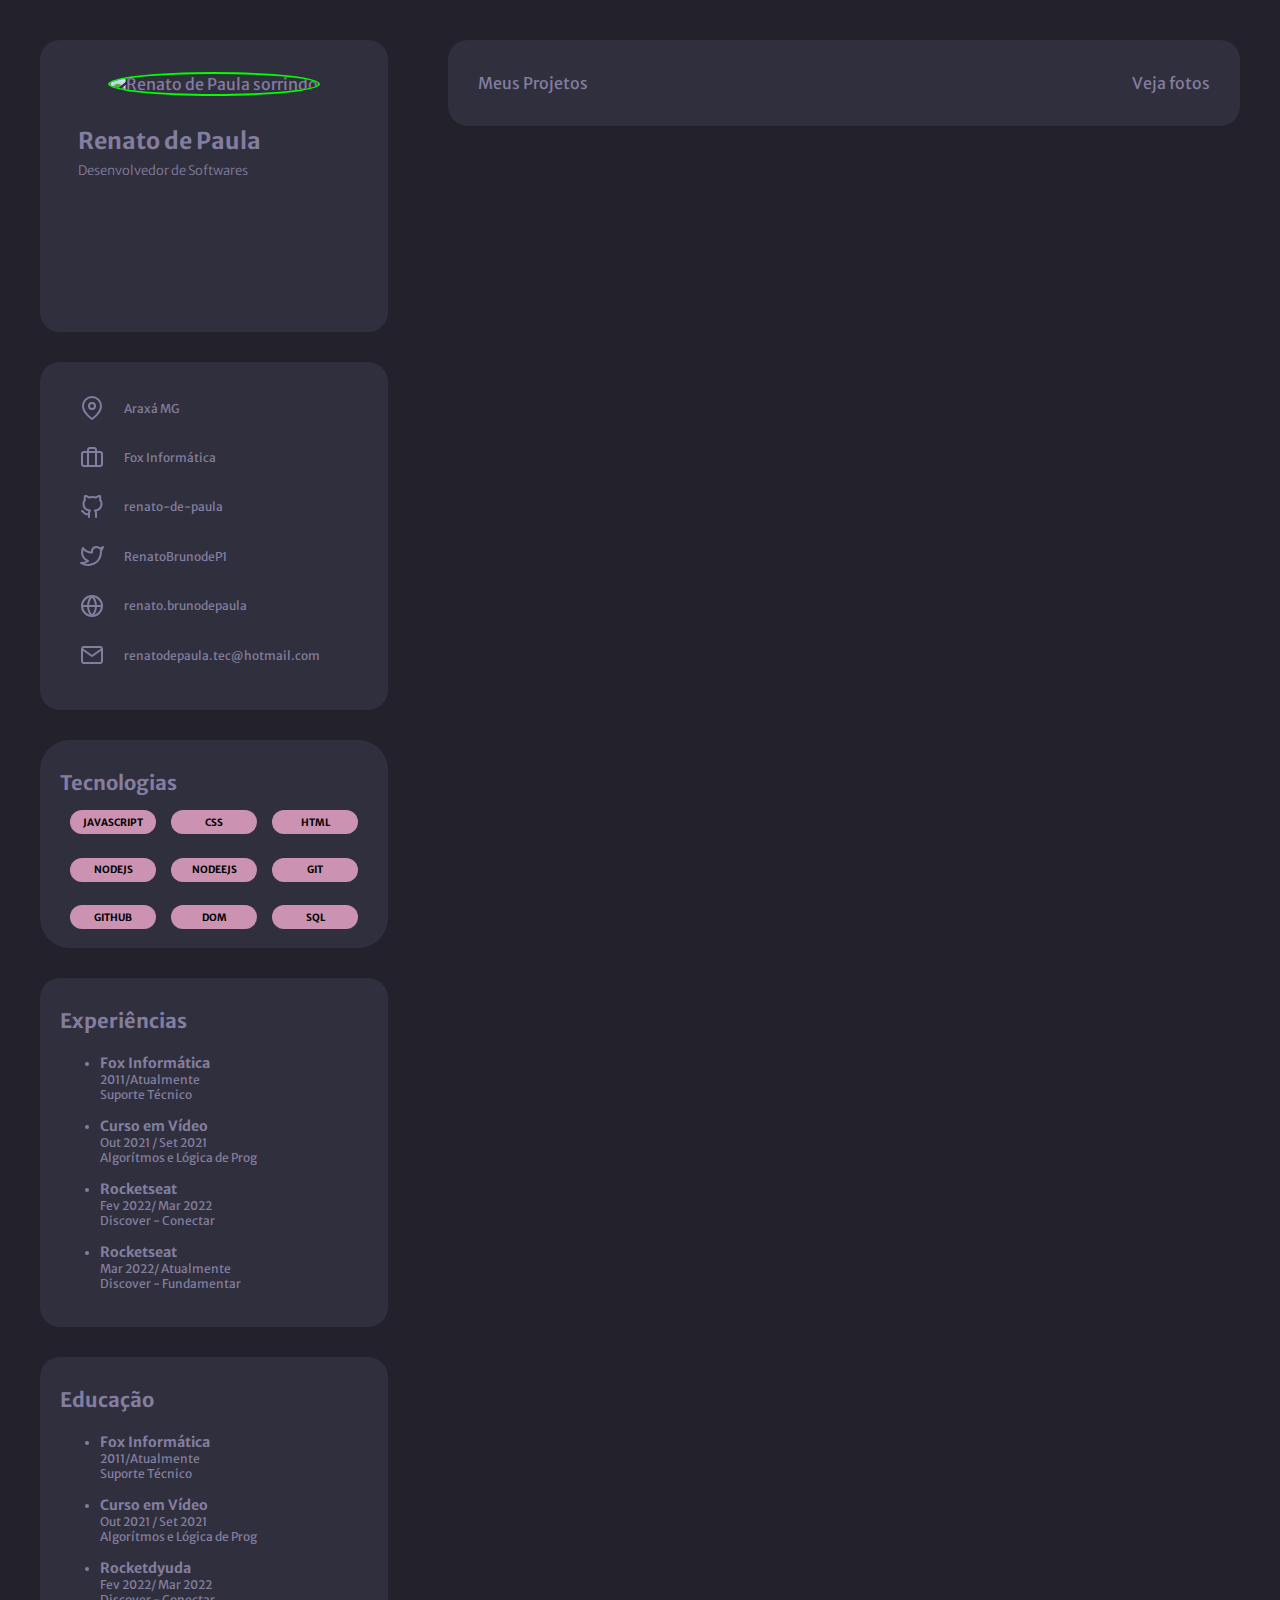
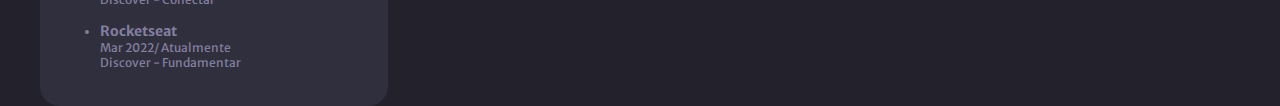
==== index.html @ af56c828 "initial commit" ====
<!DOCTYPE html>
<html lang="pt-br">
<head>
    <meta charset="UTF-8">
      <meta name="viewport" content="width=device-width, initial-scale=1.0">
    <title>Portfolio</title>
    <link rel="stylesheet" href="style.css">
  
    <link href="https://fonts.googleapis.com/css2?family=Merriweather+Sans&display=swap" rel="stylesheet">
    <body> 
     <header>
        <section class="profile">
            <div >      
              <img src="https://avatars.githubusercontent.com/u/103689532?v=4" alt="Renato de Paula sorrindo">
              <h1>Renato de Paula</h1>
              <p>Desenvolvedor de Softwares</p>
            </div>    
        </section>  
        <section class="my-projets">
         <a title="Projetos de Rentao de Paula" target ="_blank" href="./myProjets.html" >
          <p>Meus Projetos</p>
        </a>
          <a href="./images.html">
            <p>Veja fotos</p>
          </a>            
          
        </section>
     </header> 
     
      <nav>
          <section class="social-links">
            <div >          
              <ul>    
                <a title="Araxá MG" target="_blank" href="https://www.google.com/maps/place/Arax%C3%A1,+MG/@-19.6039512,-46.9381066,13z/data=!3m1!4b1!4m5!3m4!1s0x94b03701af9afc33:0xf9d101560efb5abd!8m2!3d-19.5851791!4d-46.9447957">
                  <li>
                      <svg xmlns="http://www.w3.org/2000/svg" width="24" height="24" viewBox="0 0 24 24" fill="none" stroke="currentColor" stroke-width="2" stroke-linecap="round" stroke-linejoin="round" class="feather feather-map-pin"><path d="M21 10c0 7-9 13-9 13s-9-6-9-13a9 9 0 0 1 18 0z"></path><circle cx="12" cy="10" r="3"></circle>
                    </svg>

                    Araxá MG
                  </li>
                </a>       
                  
                <a title="Ir para página Fox Informática e Cartuhos" target="_blank" href="https://www.facebook.com/profile.php?id=100048541223115">
                  <li>
                    <svg xmlns="http://www.w3.org/2000/svg" width="24" height="24" viewBox="0 0 24 24" fill="none" stroke="currentColor" stroke-width="2" stroke-linecap="round" stroke-linejoin="round" class="feather feather-briefcase"><rect x="2" y="7" width="20" height="14" rx="2" ry="2"></rect><path d="M16 21V5a2 2 0 0 0-2-2h-4a2 2 0 0 0-2 2v16"></path></svg>

                    Fox Informática
                  </li>
                </a>

                <a title="Ir para Github de Renato de Paula" target="_blank" href="https://github.com/RenatodeePaula">
                  <li>
                    <svg xmlns="http://www.w3.org/2000/svg" width="24" height="24" viewBox="0 0 24 24" fill="none" stroke="currentColor" stroke-width="2" stroke-linecap="round" stroke-linejoin="round" class="feather feather-github"><path d="M9 19c-5 1.5-5-2.5-7-3m14 6v-3.87a3.37 3.37 0 0 0-.94-2.61c3.14-.35 6.44-1.54 6.44-7A5.44 5.44 0 0 0 20 4.77 5.07 5.07 0 0 0 19.91 1S18.73.65 16 2.48a13.38 13.38 0 0 0-7 0C6.27.65 5.09 1 5.09 1A5.07 5.07 0 0 0 5 4.77a5.44 5.44 0 0 0-1.5 3.78c0 5.42 3.3 6.61 6.44 7A3.37 3.37 0 0 0 9 18.13V22"></path></svg>
      
                      renato-de-paula
                  </li>
                </a>            
                <a title="Ir para Twiter de Renato de Paula" target="_blank" href="https://twitter.com/RenatoBrunodeP1">
                  <li>
                  <svg xmlns="http://www.w3.org/2000/svg" width="24" height="24" viewBox="0 0 24 24" fill="none" stroke="currentColor" stroke-width="2" stroke-linecap="round" stroke-linejoin="round" class="feather feather-twitter"><path d="M23 3a10.9 10.9 0 0 1-3.14 1.53 4.48 4.48 0 0 0-7.86 3v1A10.66 10.66 0 0 1 3 4s-4 9 5 13a11.64 11.64 0 0 1-7 2c9 5 20 0 20-11.5a4.5 4.5 0 0 0-.08-.83A7.72 7.72 0 0 0 23 3z"></path>
                  </svg>

                  RenatoBrunodeP1
                  </li>
                </a>
                
              <a title="Ir para Renato de Paula" target="_blank" href="https://www.facebook.com/renato.brunodepaula/">
                  <li>
                    <svg xmlns="http://www.w3.org/2000/svg" width="24" height="24" viewBox="0 0 24 24" fill="none" stroke="currentColor" stroke-width="2" stroke-linecap="round" stroke-linejoin="round" class="feather feather-globe"><circle cx="12" cy="12" r="10"></circle><line x1="2" y1="12" x2="22" y2="12"></line><path d="M12 2a15.3 15.3 0 0 1 4 10 15.3 15.3 0 0 1-4 10 15.3 15.3 0 0 1-4-10 15.3 15.3 0 0 1 4-10z"></path>
                    </svg>                
                    renato.brunodepaula
                  
                  </li>
              </a>

              <a title="Enviar email para Renato de Paula" target="_blank" href="mailto:renatodepaula.tec@hotmail.com">
                <li>
                  <svg xmlns="http://www.w3.org/2000/svg" width="24" height="24" viewBox="0 0 24 24" fill="none" stroke="currentColor" stroke-width="2" stroke-linecap="round" stroke-linejoin="round" class="feather feather-mail"><path d="M4 4h16c1.1 0 2 .9 2 2v12c0 1.1-.9 2-2 2H4c-1.1 0-2-.9-2-2V6c0-1.1.9-2 2-2z"></path><polyline points="22,6 12,13 2,6"></polyline>
                  </svg>  
                  renatodepaula.tec@hotmail.com
                </li>
              </a>
              </ul> 
            </div>
          </section>
          
          <section class="tecnology">
          
            <div>  
              <h1>Tecnologias</h1>        
              <ul>
                <li>Javascript</li>
                <li>Css</li>
                <li>HTML</li>
                <li>NodeJs</li>
                <li>NodeEjs</li>
                <li>Git</li>
                <li>Github</li>
                <li>Dom</li>
                <li>Sql</li>
              </ul>
            </div>
          </section>
          
          <section class="experiences-education"> 
            <div>
            <h1>Experiências</h1> 
              <ul>

                <li>
                <h3>Fox Informática</h3>  
                  2011/Atualmente 
                  <br>
                  Suporte Técnico
                </li>
                <br>
                <li>
                <h3>Curso em Vídeo</h3>   
                  Out 2021 / Set 2021 <br>
                  Algorítmos e Lógica de Prog
                </li>
                <br>
                <li>
                <h3> Rocketseat</h3>      
                    Fev 2022/ Mar 2022 <br>
                    Discover - Conectar
                </li>
                <br>
                <li>
                <h3>Rocketseat</h3>    
                  Mar 2022/ Atualmente <br>
                  Discover - Fundamentar
                </li>
              
              </ul>
            </div>
          </section>
          
          <section id="educat" class="experiences-education"> 
            <div>
            <h1>Educação</h1> 
              <ul>

                <li>
                <h3>Fox Informática</h3>  
                  2011/Atualmente 
                  <br>
                  Suporte Técnico
                </li>
                <br>
                <li>
                <h3>Curso em Vídeo</h3>   
                  Out 2021 / Set 2021 <br>
                  Algorítmos e Lógica de Prog
                </li>
                <br>
                <li>
                <h3> Rocketdyuda</h3>      
                    Fev 2022/ Mar 2022 <br>
                    Discover - Conectar
                </li>
                <br>
                <li>
                <h3>Rocketseat</h3>    
                  Mar 2022/ Atualmente <br>
                  Discover - Fundamentar
                </li>
              
              </ul>
            </div>
          </section>
      </nav>     
    </body>
    
</html>
---- style.css ----
/* RESET */
* {
    margin:0;
    padding: 0;
    box-sizing: border-box;
    
}
    /* GERAL */
:root {
    --body-bg-color: #22212C;
    --text-color: #837E9F;
    --bg-cards: #302F3D;
    --bg-techs: #CB92B1;
    --border-profile-img:#00FF00;
  }
        
body {   
    background: var(--body-bg-color);
    padding: 40px;
    font-family: 'Merriweather Sans';
    color: var(--text-color);
    
}

body section { 
    background: var(--bg-cards);
   

}
    /* HEADER */
header {
    display: flex;
    justify-content: flex-start;
    gap: 60px;
}

    /* Perfil */
.profile { 
    display: flex;
    flex-direction: column;
    align-items: center;
    
    min-width: 348px;
    height: 292px;     
    border-radius: 20px;       
}

.profile div img {      
    margin: 30px;
    width: auto;
    height: 128px;   
    border: 2px solid var(--border-profile-img);
    border-radius: 50%;
    margin-top: 32px;
    margin-bottom:30px;
    
}

.profile div h1 {   
    width: auto;
    height: 26px;    
    font-weight: 700;
    font-size: 23px;           
}

.profile div p {    
    margin-top:10px;
    width: auto;
    height: 17px;
    left: 150px; 
    
    font-weight: 300;
    font-size: 13px;   
}

    /* Meus projetos */

.my-projets {  
    display: flex; 
    align-items: center;
    justify-content: space-between;
   
    width: 100%;
    height: 86px;   
    border-radius: 20px;
    
}
.my-projets a  {
    text-decoration: none;
    color: var(--text-color);   
    margin-left: 30px;
    margin-right: 30px;
}

    /* LINKS DE REDE SOCIAL */    
.social-links {
     
    width: 348px; 
    height: 348px;     
    border-radius: 20px;
    margin-top: 30px;  

}

.social-links div ul {
    padding: 34px 40px;    
}

.social-links div ul li {
    list-style: none;
    font-weight: 400;
    font-size: 12px;
    margin-bottom: calc((348px - (34px + 34px)) / 11); 
    display: flex;
    align-items: center;
    transition: transform .4s;
  
}
.social-links div ul a li svg {
    margin-right: 20px;
}

.social-links div ul a {
    text-decoration: none;
    color: var(--text-color);
}

.social-links ul a li:hover {
    transform: scale(1.07);
}

    /* TECNOLOGIAS */
.tecnology {    
    width: 348px;
    height: 208px;   
     
    margin-top: 30px;  
    border-radius: 30px;
      
}

.tecnology h1 {    
    font-weight: 700;
    font-size: 20px;
    line-height: 25px;
    width: 121px;
    height: 26px;  
    
    padding-top: 30px;
    padding-left: 20px;
    padding-bottom: 20px;
}

.tecnology div ul {   
    height: 128px;
    width: calc(348px - 60px);
    display: flex;
    flex-wrap: wrap;
    margin-left: 30px;
    margin-top: 20px;
    gap: 15px;
     
}

.tecnology div ul li {    
    display: flex;    
    justify-content: center;
    align-items: center;

    width: 86px;
    height: 24px; 
    
    border-radius: 20px;     

    list-style: none;     
    background: #CB92B1;
    color: #000000;
    font-weight: 700;
    font-size: 10px;
    text-transform: uppercase; 
    
}

    /*   EXPERIENCIAS */
.experiences-education {
    width: 348px;
    height: 349px;
    position: absolute;
    border-radius: 20px; 
    
    margin-top: 30px;
}

.experiences-education h1 {
    position: absolute;
    width: 141px;
    height: 26px;
    top: 30px ;
    left:20px;
    
    font-weight: 700;
    font-size: 20px;
}

.experiences-education div ul{
    position: absolute;
    left: 60px;
    top: 76px;
    font-weight: 300px;
    font-size: 12px;
}

.experiences-education div ul h3{
    font-weight: 400px;
}

#educat {
   margin-top:409px; 
}

footer {
    display: flex;
}
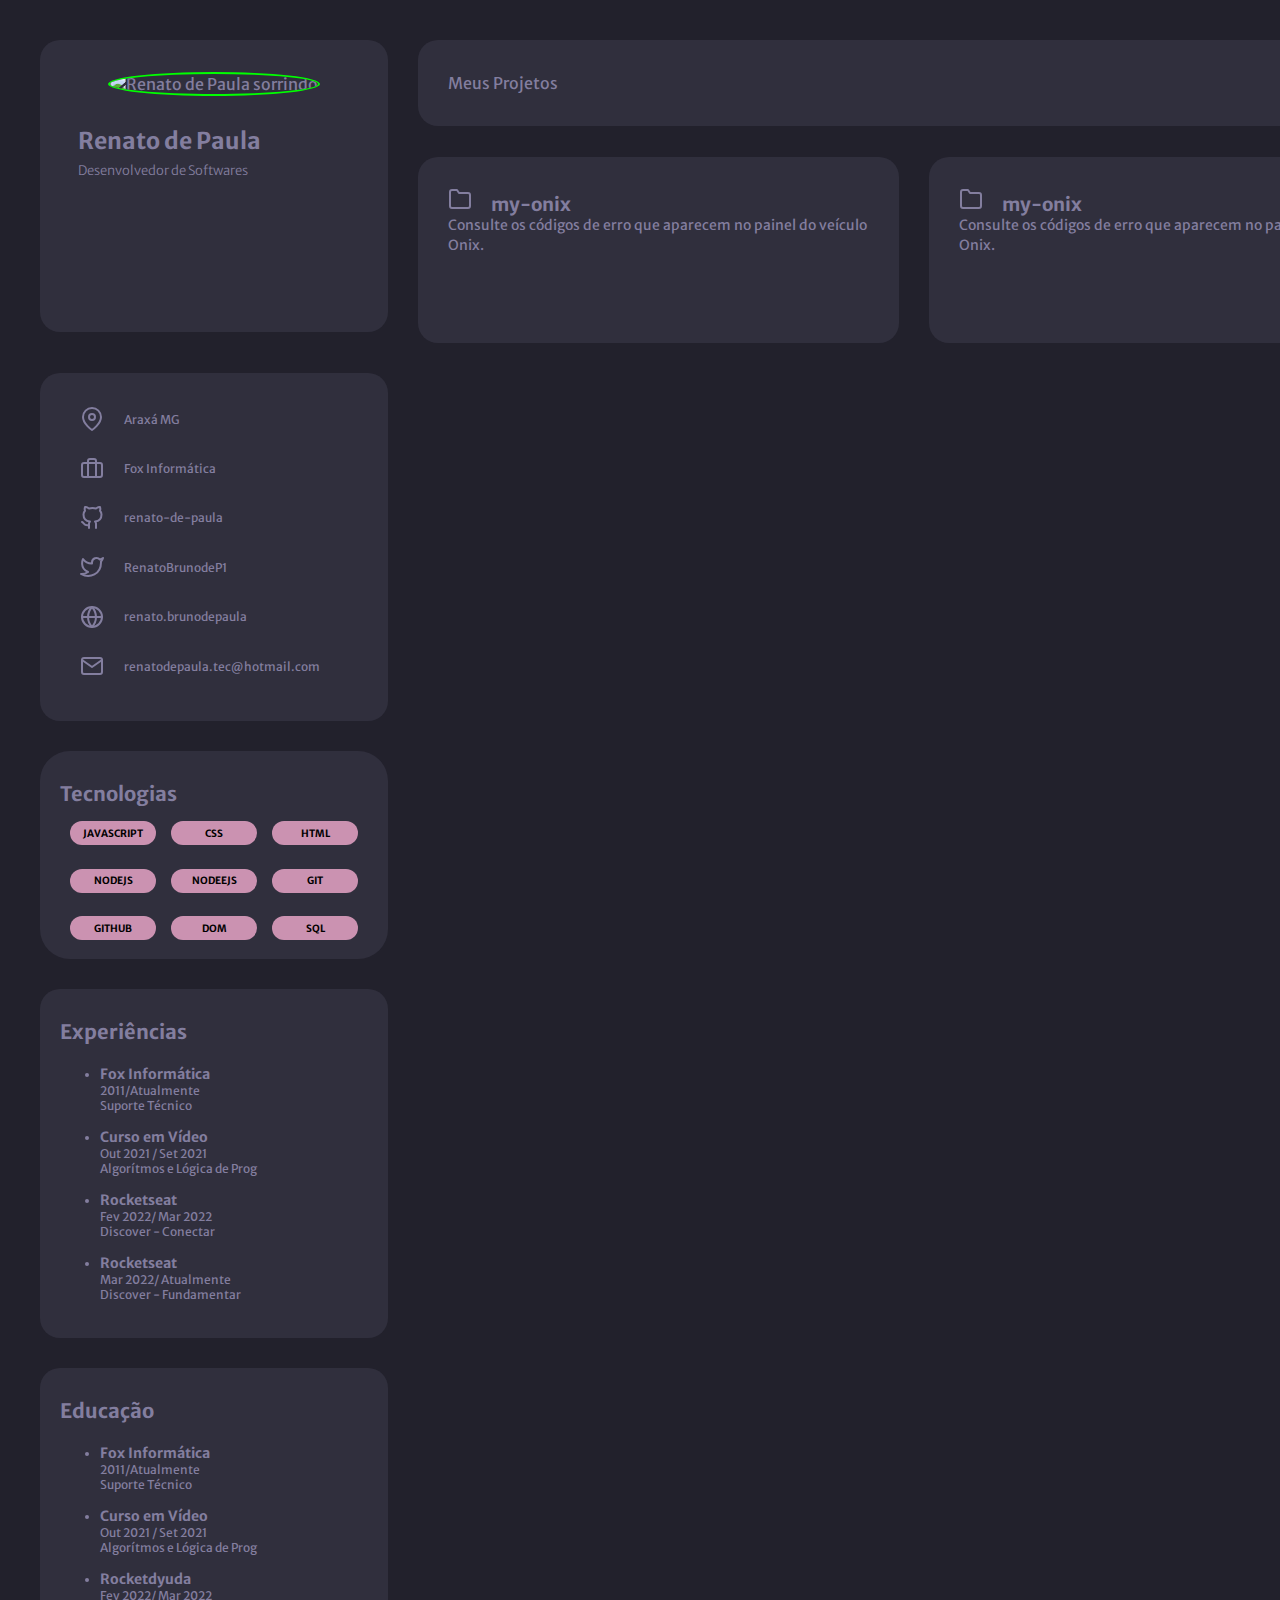
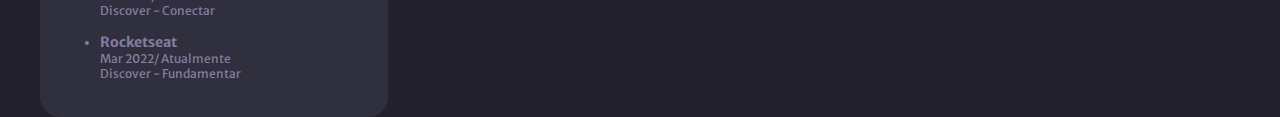
==== commit dd8d9714: "add my-onix" ====
--- a/index.html
+++ b/index.html
@@ -1,12 +1,13 @@
 <!DOCTYPE html>
 <html lang="pt-br">
-<head>
-    <meta charset="UTF-8">
-      <meta name="viewport" content="width=device-width, initial-scale=1.0">
-    <title>Portfolio</title>
-    <link rel="stylesheet" href="style.css">
-  
-    <link href="https://fonts.googleapis.com/css2?family=Merriweather+Sans&display=swap" rel="stylesheet">
+  <head>
+      <meta charset="UTF-8">
+        <meta name="viewport" content="width=device-width, initial-scale=1.0">
+      <title>Portfolio</title>
+      <link rel="stylesheet" href="style.css">
+    
+      <link href="https://fonts.googleapis.com/css2?family=Merriweather+Sans&display=swap" rel="stylesheet">
+  </head>
     <body> 
      <header>
         <section class="profile">
@@ -16,159 +17,181 @@
               <p>Desenvolvedor de Softwares</p>
             </div>    
         </section>  
-        <section class="my-projets">
-         <a title="Projetos de Rentao de Paula" target ="_blank" href="./myProjets.html" >
-          <p>Meus Projetos</p>
-        </a>
-          <a href="./images.html">
-            <p>Veja fotos</p>
-          </a>            
-          
-        </section>
+        
+        <div class="menu-main">
+          <section class="my-projets">
+            <a title="Projetos de Rentao de Paula" target ="_blank" href="./myProjets.html" >
+              <p>Meus Projetos</p>
+            </a>
+
+            <a href="./images.html">
+              <p>Veja fotos</p>
+            </a>                         
+          </section>
+
+          <div class="box-my-onix">
+            <section class="my-onix">           
+              <svg xmlns="http://www.w3.org/2000/svg" width="24" height="24" viewBox="0 0 24 24" fill="none" stroke="currentColor" stroke-width="2" stroke-linecap="round" stroke-linejoin="round" class="feather feather-folder"><path d="M22 19a2 2 0 0 1-2 2H4a2 2 0 0 1-2-2V5a2 2 0 0 1 2-2h5l2 3h9a2 2 0 0 1 2 2z"></path>
+              </svg>
+              <h3>my-onix</h3> 
+              <p>Consulte os códigos de erro que aparecem no painel do veículo Onix.</p>
+
+            </section>
+    
+            <section class="my-onix">           
+              <svg xmlns="http://www.w3.org/2000/svg" width="24" height="24" viewBox="0 0 24 24" fill="none" stroke="currentColor" stroke-width="2" stroke-linecap="round" stroke-linejoin="round" class="feather feather-folder"><path d="M22 19a2 2 0 0 1-2 2H4a2 2 0 0 1-2-2V5a2 2 0 0 1 2-2h5l2 3h9a2 2 0 0 1 2 2z"></path>
+              </svg>
+                <h3>my-onix</h3>
+                <p>
+                  Consulte os códigos de erro que aparecem no painel do veículo Onix.
+                </p>
+            </section>
+          </div>
+        </div>
+
      </header> 
      
       <nav>
-          <section class="social-links">
-            <div >          
-              <ul>    
-                <a title="Araxá MG" target="_blank" href="https://www.google.com/maps/place/Arax%C3%A1,+MG/@-19.6039512,-46.9381066,13z/data=!3m1!4b1!4m5!3m4!1s0x94b03701af9afc33:0xf9d101560efb5abd!8m2!3d-19.5851791!4d-46.9447957">
-                  <li>
-                      <svg xmlns="http://www.w3.org/2000/svg" width="24" height="24" viewBox="0 0 24 24" fill="none" stroke="currentColor" stroke-width="2" stroke-linecap="round" stroke-linejoin="round" class="feather feather-map-pin"><path d="M21 10c0 7-9 13-9 13s-9-6-9-13a9 9 0 0 1 18 0z"></path><circle cx="12" cy="10" r="3"></circle>
-                    </svg>
+        <section class="social-links">
+          <div >          
+            <ul>    
+              <a title="Araxá MG" target="_blank" href="https://www.google.com/maps/place/Arax%C3%A1,+MG/@-19.6039512,-46.9381066,13z/data=!3m1!4b1!4m5!3m4!1s0x94b03701af9afc33:0xf9d101560efb5abd!8m2!3d-19.5851791!4d-46.9447957">
+                <li>
+                    <svg xmlns="http://www.w3.org/2000/svg" width="24" height="24" viewBox="0 0 24 24" fill="none" stroke="currentColor" stroke-width="2" stroke-linecap="round" stroke-linejoin="round" class="feather feather-map-pin"><path d="M21 10c0 7-9 13-9 13s-9-6-9-13a9 9 0 0 1 18 0z"></path><circle cx="12" cy="10" r="3"></circle>
+                  </svg>
+                  Araxá MG
+                </li>
+              </a>           
+                
+              <a title="Ir para página Fox Informática e Cartuhos" target="_blank" href="https://www.facebook.com/profile.php?id=100048541223115">
+                <li>
+                  <svg xmlns="http://www.w3.org/2000/svg" width="24" height="24" viewBox="0 0 24 24" fill="none" stroke="currentColor" stroke-width="2" stroke-linecap="round" stroke-linejoin="round" class="feather feather-briefcase"><rect x="2" y="7" width="20" height="14" rx="2" ry="2"></rect><path d="M16 21V5a2 2 0 0 0-2-2h-4a2 2 0 0 0-2 2v16"></path></svg>
 
-                    Araxá MG
-                  </li>
-                </a>       
-                  
-                <a title="Ir para página Fox Informática e Cartuhos" target="_blank" href="https://www.facebook.com/profile.php?id=100048541223115">
-                  <li>
-                    <svg xmlns="http://www.w3.org/2000/svg" width="24" height="24" viewBox="0 0 24 24" fill="none" stroke="currentColor" stroke-width="2" stroke-linecap="round" stroke-linejoin="round" class="feather feather-briefcase"><rect x="2" y="7" width="20" height="14" rx="2" ry="2"></rect><path d="M16 21V5a2 2 0 0 0-2-2h-4a2 2 0 0 0-2 2v16"></path></svg>
-
-                    Fox Informática
-                  </li>
-                </a>
-
-                <a title="Ir para Github de Renato de Paula" target="_blank" href="https://github.com/RenatodeePaula">
-                  <li>
-                    <svg xmlns="http://www.w3.org/2000/svg" width="24" height="24" viewBox="0 0 24 24" fill="none" stroke="currentColor" stroke-width="2" stroke-linecap="round" stroke-linejoin="round" class="feather feather-github"><path d="M9 19c-5 1.5-5-2.5-7-3m14 6v-3.87a3.37 3.37 0 0 0-.94-2.61c3.14-.35 6.44-1.54 6.44-7A5.44 5.44 0 0 0 20 4.77 5.07 5.07 0 0 0 19.91 1S18.73.65 16 2.48a13.38 13.38 0 0 0-7 0C6.27.65 5.09 1 5.09 1A5.07 5.07 0 0 0 5 4.77a5.44 5.44 0 0 0-1.5 3.78c0 5.42 3.3 6.61 6.44 7A3.37 3.37 0 0 0 9 18.13V22"></path></svg>
-      
-                      renato-de-paula
-                  </li>
-                </a>            
-                <a title="Ir para Twiter de Renato de Paula" target="_blank" href="https://twitter.com/RenatoBrunodeP1">
-                  <li>
-                  <svg xmlns="http://www.w3.org/2000/svg" width="24" height="24" viewBox="0 0 24 24" fill="none" stroke="currentColor" stroke-width="2" stroke-linecap="round" stroke-linejoin="round" class="feather feather-twitter"><path d="M23 3a10.9 10.9 0 0 1-3.14 1.53 4.48 4.48 0 0 0-7.86 3v1A10.66 10.66 0 0 1 3 4s-4 9 5 13a11.64 11.64 0 0 1-7 2c9 5 20 0 20-11.5a4.5 4.5 0 0 0-.08-.83A7.72 7.72 0 0 0 23 3z"></path>
-                  </svg>
-
-                  RenatoBrunodeP1
-                  </li>
-                </a>
-                
-              <a title="Ir para Renato de Paula" target="_blank" href="https://www.facebook.com/renato.brunodepaula/">
-                  <li>
-                    <svg xmlns="http://www.w3.org/2000/svg" width="24" height="24" viewBox="0 0 24 24" fill="none" stroke="currentColor" stroke-width="2" stroke-linecap="round" stroke-linejoin="round" class="feather feather-globe"><circle cx="12" cy="12" r="10"></circle><line x1="2" y1="12" x2="22" y2="12"></line><path d="M12 2a15.3 15.3 0 0 1 4 10 15.3 15.3 0 0 1-4 10 15.3 15.3 0 0 1-4-10 15.3 15.3 0 0 1 4-10z"></path>
-                    </svg>                
-                    renato.brunodepaula
-                  
-                  </li>
+                  Fox Informática
+                </li>
               </a>
 
-              <a title="Enviar email para Renato de Paula" target="_blank" href="mailto:renatodepaula.tec@hotmail.com">
+              <a title="Ir para Github de Renato de Paula" target="_blank" href="https://github.com/RenatodeePaula">
                 <li>
-                  <svg xmlns="http://www.w3.org/2000/svg" width="24" height="24" viewBox="0 0 24 24" fill="none" stroke="currentColor" stroke-width="2" stroke-linecap="round" stroke-linejoin="round" class="feather feather-mail"><path d="M4 4h16c1.1 0 2 .9 2 2v12c0 1.1-.9 2-2 2H4c-1.1 0-2-.9-2-2V6c0-1.1.9-2 2-2z"></path><polyline points="22,6 12,13 2,6"></polyline>
-                  </svg>  
-                  renatodepaula.tec@hotmail.com
+                  <svg xmlns="http://www.w3.org/2000/svg" width="24" height="24" viewBox="0 0 24 24" fill="none" stroke="currentColor" stroke-width="2" stroke-linecap="round" stroke-linejoin="round" class="feather feather-github"><path d="M9 19c-5 1.5-5-2.5-7-3m14 6v-3.87a3.37 3.37 0 0 0-.94-2.61c3.14-.35 6.44-1.54 6.44-7A5.44 5.44 0 0 0 20 4.77 5.07 5.07 0 0 0 19.91 1S18.73.65 16 2.48a13.38 13.38 0 0 0-7 0C6.27.65 5.09 1 5.09 1A5.07 5.07 0 0 0 5 4.77a5.44 5.44 0 0 0-1.5 3.78c0 5.42 3.3 6.61 6.44 7A3.37 3.37 0 0 0 9 18.13V22"></path></svg>
+    
+                    renato-de-paula
+                </li>
+              </a>            
+              <a title="Ir para Twiter de Renato de Paula" target="_blank" href="https://twitter.com/RenatoBrunodeP1">
+                <li>
+                <svg xmlns="http://www.w3.org/2000/svg" width="24" height="24" viewBox="0 0 24 24" fill="none" stroke="currentColor" stroke-width="2" stroke-linecap="round" stroke-linejoin="round" class="feather feather-twitter"><path d="M23 3a10.9 10.9 0 0 1-3.14 1.53 4.48 4.48 0 0 0-7.86 3v1A10.66 10.66 0 0 1 3 4s-4 9 5 13a11.64 11.64 0 0 1-7 2c9 5 20 0 20-11.5a4.5 4.5 0 0 0-.08-.83A7.72 7.72 0 0 0 23 3z"></path>
+                </svg>
+
+                RenatoBrunodeP1
                 </li>
               </a>
-              </ul> 
-            </div>
-          </section>
+              
+            <a title="Ir para Renato de Paula" target="_blank" href="https://www.facebook.com/renato.brunodepaula/">
+                <li>
+                  <svg xmlns="http://www.w3.org/2000/svg" width="24" height="24" viewBox="0 0 24 24" fill="none" stroke="currentColor" stroke-width="2" stroke-linecap="round" stroke-linejoin="round" class="feather feather-globe"><circle cx="12" cy="12" r="10"></circle><line x1="2" y1="12" x2="22" y2="12"></line><path d="M12 2a15.3 15.3 0 0 1 4 10 15.3 15.3 0 0 1-4 10 15.3 15.3 0 0 1-4-10 15.3 15.3 0 0 1 4-10z"></path>
+                  </svg>                
+                  renato.brunodepaula
+                
+                </li>
+            </a>
+
+            <a title="Enviar email para Renato de Paula" target="_blank" href="mailto:renatodepaula.tec@hotmail.com">
+              <li>
+                <svg xmlns="http://www.w3.org/2000/svg" width="24" height="24" viewBox="0 0 24 24" fill="none" stroke="currentColor" stroke-width="2" stroke-linecap="round" stroke-linejoin="round" class="feather feather-mail"><path d="M4 4h16c1.1 0 2 .9 2 2v12c0 1.1-.9 2-2 2H4c-1.1 0-2-.9-2-2V6c0-1.1.9-2 2-2z"></path><polyline points="22,6 12,13 2,6"></polyline>
+                </svg>  
+                renatodepaula.tec@hotmail.com
+              </li>
+            </a>
+            </ul> 
+          </div>
+        </section>
+        
+        <section class="tecnology">
+        
+          <div>  
+            <h1>Tecnologias</h1>        
+            <ul>
+              <li>Javascript</li>
+              <li>Css</li>
+              <li>HTML</li>
+              <li>NodeJs</li>
+              <li>NodeEjs</li>
+              <li>Git</li>
+              <li>Github</li>
+              <li>Dom</li>
+              <li>Sql</li>
+            </ul>
+          </div>
+        </section>
           
-          <section class="tecnology">
+        <section class="experiences-education"> 
+          <div>
+          <h1>Experiências</h1> 
+            <ul>
+
+              <li>
+              <h3>Fox Informática</h3>  
+                2011/Atualmente 
+                <br>
+                Suporte Técnico
+              </li>
+              <br>
+              <li>
+              <h3>Curso em Vídeo</h3>   
+                Out 2021 / Set 2021 <br>
+                Algorítmos e Lógica de Prog
+              </li>
+              <br>
+              <li>
+              <h3> Rocketseat</h3>      
+                  Fev 2022/ Mar 2022 <br>
+                  Discover - Conectar
+              </li>
+              <br>
+              <li>
+              <h3>Rocketseat</h3>    
+                Mar 2022/ Atualmente <br>
+                Discover - Fundamentar
+              </li>
+            
+            </ul>
+          </div>
+        </section>
           
-            <div>  
-              <h1>Tecnologias</h1>        
-              <ul>
-                <li>Javascript</li>
-                <li>Css</li>
-                <li>HTML</li>
-                <li>NodeJs</li>
-                <li>NodeEjs</li>
-                <li>Git</li>
-                <li>Github</li>
-                <li>Dom</li>
-                <li>Sql</li>
-              </ul>
-            </div>
-          </section>
-          
-          <section class="experiences-education"> 
-            <div>
-            <h1>Experiências</h1> 
-              <ul>
+        <section id="educat" class="experiences-education"> 
+          <div>
+          <h1>Educação</h1> 
+            <ul>
 
-                <li>
-                <h3>Fox Informática</h3>  
-                  2011/Atualmente 
-                  <br>
-                  Suporte Técnico
-                </li>
+              <li>
+              <h3>Fox Informática</h3>  
+                2011/Atualmente 
                 <br>
-                <li>
-                <h3>Curso em Vídeo</h3>   
-                  Out 2021 / Set 2021 <br>
-                  Algorítmos e Lógica de Prog
-                </li>
-                <br>
-                <li>
-                <h3> Rocketseat</h3>      
-                    Fev 2022/ Mar 2022 <br>
-                    Discover - Conectar
-                </li>
-                <br>
-                <li>
-                <h3>Rocketseat</h3>    
-                  Mar 2022/ Atualmente <br>
-                  Discover - Fundamentar
-                </li>
-              
-              </ul>
-            </div>
-          </section>
-          
-          <section id="educat" class="experiences-education"> 
-            <div>
-            <h1>Educação</h1> 
-              <ul>
-
-                <li>
-                <h3>Fox Informática</h3>  
-                  2011/Atualmente 
-                  <br>
-                  Suporte Técnico
-                </li>
-                <br>
-                <li>
-                <h3>Curso em Vídeo</h3>   
-                  Out 2021 / Set 2021 <br>
-                  Algorítmos e Lógica de Prog
-                </li>
-                <br>
-                <li>
-                <h3> Rocketdyuda</h3>      
-                    Fev 2022/ Mar 2022 <br>
-                    Discover - Conectar
-                </li>
-                <br>
-                <li>
-                <h3>Rocketseat</h3>    
-                  Mar 2022/ Atualmente <br>
-                  Discover - Fundamentar
-                </li>
-              
-              </ul>
-            </div>
-          </section>
+                Suporte Técnico
+              </li>
+              <br>
+              <li>
+              <h3>Curso em Vídeo</h3>   
+                Out 2021 / Set 2021 <br>
+                Algorítmos e Lógica de Prog
+              </li>
+              <br>
+              <li>
+              <h3> Rocketdyuda</h3>      
+                  Fev 2022/ Mar 2022 <br>
+                  Discover - Conectar
+              </li>
+              <br>
+              <li>
+              <h3>Rocketseat</h3>    
+                Mar 2022/ Atualmente <br>
+                Discover - Fundamentar
+              </li>
+            
+            </ul>
+          </div>
+        </section>
       </nav>     
     </body>
     
--- a/style.css
+++ b/style.css
@@ -14,7 +14,7 @@
     --border-profile-img:#00FF00;
   }
         
-body {   
+body  {   
     background: var(--body-bg-color);
     padding: 40px;
     font-family: 'Merriweather Sans';
@@ -22,17 +22,20 @@
     
 }
 
+body * {}
 body section { 
     background: var(--bg-cards);
    
 
 }
-    /* HEADER */
+    /* ========HEADER=========== */
 header {
     display: flex;
-    justify-content: flex-start;
-    gap: 60px;
-}
+    gap: 30px;
+    
+   
+}
+
 
     /* Perfil */
 .profile { 
@@ -42,7 +45,8 @@
     
     min-width: 348px;
     height: 292px;     
-    border-radius: 20px;       
+    border-radius: 20px;    
+     
 }
 
 .profile div img {      
@@ -72,9 +76,48 @@
     font-weight: 300;
     font-size: 13px;   
 }
-
-    /* Meus projetos */
-
+    /*--------MENU-MAIN---------- */
+            /* Meus projetos */
+
+.menu-main {
+  
+    width: 100%;
+     
+}
+
+.box-my-onix {
+   
+    gap: 30px;
+    display: flex;
+    
+}
+.my-onix {
+    display: block;
+    width: 100%;
+    height: 186px;
+    margin-top: 31px;
+    border-radius: 20px;
+    padding: 1.87rem;
+
+    font-weight: 700;
+    font-size: 16px;
+    line-height: 20px
+
+}
+
+
+.my-onix h3 {
+    display: inline;
+    margin-left: 1rem;
+}
+
+.my-onix p {       
+        width: 421px;
+        
+        font-weight: 400;
+        font-size: 14px;
+        line-height: 20px;
+}
 .my-projets {  
     display: flex; 
     align-items: center;
@@ -82,9 +125,10 @@
    
     width: 100%;
     height: 86px;   
-    border-radius: 20px;
-    
-}
+    border-radius: 20px;       
+    
+}
+
 .my-projets a  {
     text-decoration: none;
     color: var(--text-color);   
@@ -153,7 +197,7 @@
 
 .tecnology div ul {   
     height: 128px;
-    width: calc(348px - 60px);
+    
     display: flex;
     flex-wrap: wrap;
     margin-left: 30px;
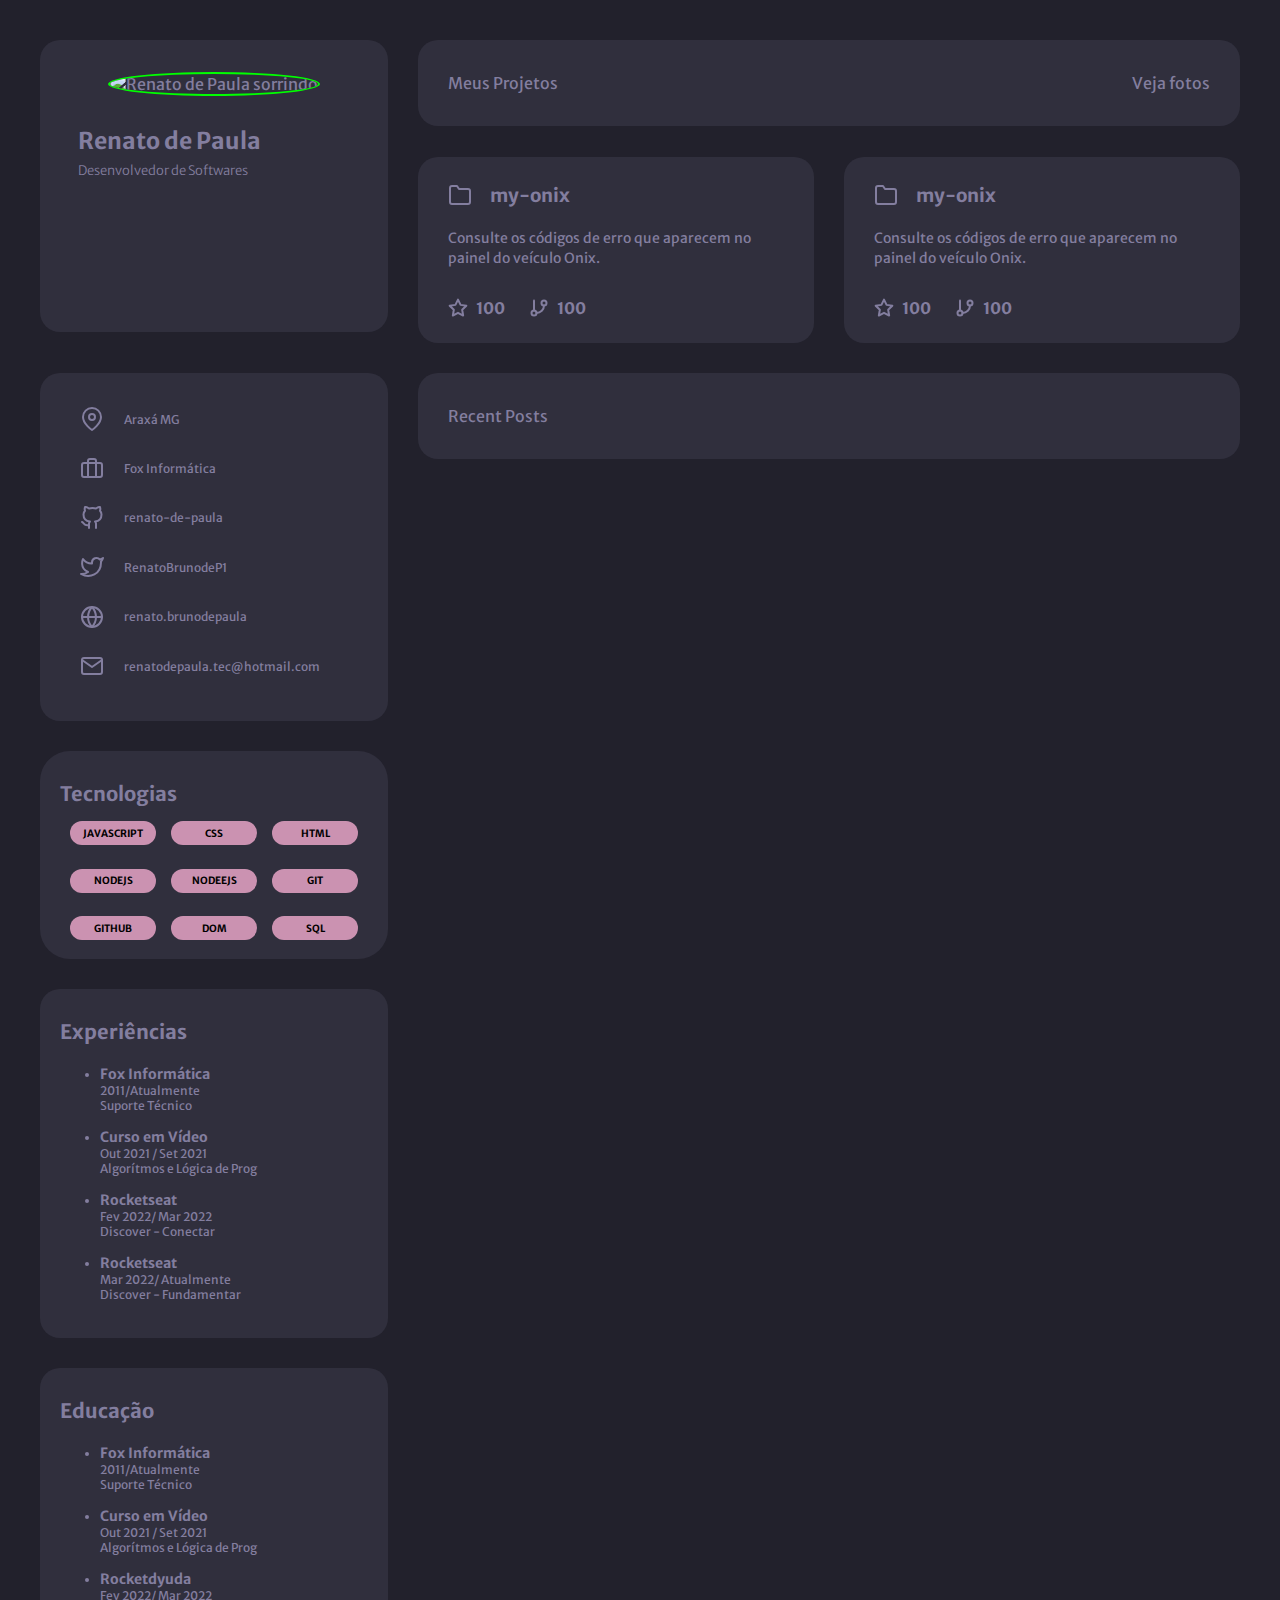
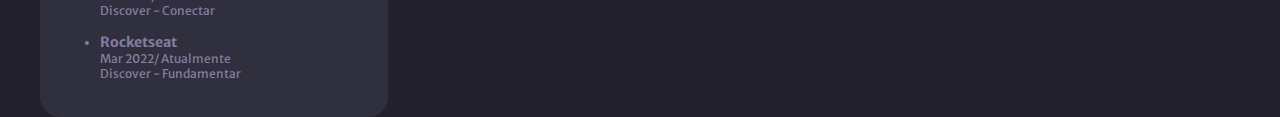
==== commit 2b1652fc: "modifications style" ====
--- a/index.html
+++ b/index.html
@@ -29,30 +29,70 @@
             </a>                         
           </section>
 
-          <div class="box-my-onix">
-            <section class="my-onix">           
+          <div class="box-my-onix">            
+            <section class="my-onix">
+              <div class="folder">
               <svg xmlns="http://www.w3.org/2000/svg" width="24" height="24" viewBox="0 0 24 24" fill="none" stroke="currentColor" stroke-width="2" stroke-linecap="round" stroke-linejoin="round" class="feather feather-folder"><path d="M22 19a2 2 0 0 1-2 2H4a2 2 0 0 1-2-2V5a2 2 0 0 1 2-2h5l2 3h9a2 2 0 0 1 2 2z"></path>
               </svg>
-              <h3>my-onix</h3> 
-              <p>Consulte os códigos de erro que aparecem no painel do veículo Onix.</p>
-
-            </section>
-    
-            <section class="my-onix">           
-              <svg xmlns="http://www.w3.org/2000/svg" width="24" height="24" viewBox="0 0 24 24" fill="none" stroke="currentColor" stroke-width="2" stroke-linecap="round" stroke-linejoin="round" class="feather feather-folder"><path d="M22 19a2 2 0 0 1-2 2H4a2 2 0 0 1-2-2V5a2 2 0 0 1 2-2h5l2 3h9a2 2 0 0 1 2 2z"></path>
-              </svg>
-                <h3>my-onix</h3>
+                  <h3>my-onix</h3>
+                </div>
+                
                 <p>
                   Consulte os códigos de erro que aparecem no painel do veículo Onix.
                 </p>
+                <div class="star">
+                  <svg width="20" height="20" viewBox="0 0 20 20" fill="none" xmlns="http://www.w3.org/2000/svg">
+                    <path d="M10 1.66667L12.575 6.88334L18.3333 7.725L14.1667 11.7833L15.15 17.5167L10 14.8083L4.85001 17.5167L5.83334 11.7833L1.66667 7.725L7.42501 6.88334L10 1.66667Z" stroke="#837E9F" stroke-width="2" stroke-linecap="round" stroke-linejoin="round"/>
+                  </svg>
+                  <span>100</span>
+                  <svg width="20" height="20" viewBox="0 0 20 20" fill="none" xmlns="http://www.w3.org/2000/svg">
+                    <path d="M5 2.5V12.5" stroke="#837E9F" stroke-width="2" stroke-linecap="round" stroke-linejoin="round"/>
+                    <path d="M15 7.5C16.3807 7.5 17.5 6.38071 17.5 5C17.5 3.61929 16.3807 2.5 15 2.5C13.6193 2.5 12.5 3.61929 12.5 5C12.5 6.38071 13.6193 7.5 15 7.5Z" stroke="#837E9F" stroke-width="2" stroke-linecap="round" stroke-linejoin="round"/>
+                    <path d="M5 17.5C6.38071 17.5 7.5 16.3807 7.5 15C7.5 13.6193 6.38071 12.5 5 12.5C3.61929 12.5 2.5 13.6193 2.5 15C2.5 16.3807 3.61929 17.5 5 17.5Z" stroke="#837E9F" stroke-width="2" stroke-linecap="round" stroke-linejoin="round"/>
+                    <path d="M15 7.5C15 9.48912 14.2098 11.3968 12.8033 12.8033C11.3968 14.2098 9.48912 15 7.5 15" stroke="#837E9F" stroke-width="2" stroke-linecap="round" stroke-linejoin="round"/>
+                  </svg>
+                  
+                  <span>100</span>                    
+                </div>
             </section>
-          </div>
-        </div>
-
-     </header> 
-     
+    
+            <section class="my-onix">
+              <div class="folder">
+              <svg xmlns="http://www.w3.org/2000/svg" width="24" height="24" viewBox="0 0 24 24" fill="none" stroke="currentColor" stroke-width="2" stroke-linecap="round" stroke-linejoin="round" class="feather feather-folder"><path d="M22 19a2 2 0 0 1-2 2H4a2 2 0 0 1-2-2V5a2 2 0 0 1 2-2h5l2 3h9a2 2 0 0 1 2 2z"></path>
+              </svg>
+                  <h3>my-onix</h3>
+                </div>                
+                <p>
+                  Consulte os códigos de erro que aparecem no painel do veículo Onix.
+                </p>
+                <div class="star">
+                  <svg width="20" height="20" viewBox="0 0 20 20" fill="none" xmlns="http://www.w3.org/2000/svg">
+                    <path d="M10 1.66667L12.575 6.88334L18.3333 7.725L14.1667 11.7833L15.15 17.5167L10 14.8083L4.85001 17.5167L5.83334 11.7833L1.66667 7.725L7.42501 6.88334L10 1.66667Z" stroke="#837E9F" stroke-width="2" stroke-linecap="round" stroke-linejoin="round"/>
+                  </svg>
+                  <span>100</span>
+                  <svg width="20" height="20" viewBox="0 0 20 20" fill="none" xmlns="http://www.w3.org/2000/svg">
+                    <path d="M5 2.5V12.5" stroke="#837E9F" stroke-width="2" stroke-linecap="round" stroke-linejoin="round"/>
+                    <path d="M15 7.5C16.3807 7.5 17.5 6.38071 17.5 5C17.5 3.61929 16.3807 2.5 15 2.5C13.6193 2.5 12.5 3.61929 12.5 5C12.5 6.38071 13.6193 7.5 15 7.5Z" stroke="#837E9F" stroke-width="2" stroke-linecap="round" stroke-linejoin="round"/>
+                    <path d="M5 17.5C6.38071 17.5 7.5 16.3807 7.5 15C7.5 13.6193 6.38071 12.5 5 12.5C3.61929 12.5 2.5 13.6193 2.5 15C2.5 16.3807 3.61929 17.5 5 17.5Z" stroke="#837E9F" stroke-width="2" stroke-linecap="round" stroke-linejoin="round"/>
+                    <path d="M15 7.5C15 9.48912 14.2098 11.3968 12.8033 12.8033C11.3968 14.2098 9.48912 15 7.5 15" stroke="#837E9F" stroke-width="2" stroke-linecap="round" stroke-linejoin="round"/>
+                  </svg>
+                  
+                  <span>100</span>                    
+                </div>
+            </section>
+            
+          </div>          
+          
+        </header> 
+        
+        
       <nav>
-        <section class="social-links">
+
+        
+        <div class="aside">
+
+          
+          <section class="social-links">
           <div >          
             <ul>    
               <a title="Araxá MG" target="_blank" href="https://www.google.com/maps/place/Arax%C3%A1,+MG/@-19.6039512,-46.9381066,13z/data=!3m1!4b1!4m5!3m4!1s0x94b03701af9afc33:0xf9d101560efb5abd!8m2!3d-19.5851791!4d-46.9447957">
@@ -105,7 +145,17 @@
             </a>
             </ul> 
           </div>
-        </section>
+          </section>
+          <section class="recent-posts">
+            <a title="Projetos de Rentao de Paula" target ="_blank" href="./myProjets.html" >
+              <p>Recent Posts</p>
+            </a>
+                        
+          </section>
+          
+        
+        </div>
+        
         
         <section class="tecnology">
         
--- a/style.css
+++ b/style.css
@@ -1,11 +1,11 @@
-     /* RESET */
+     /* ==========RESET============= */
 * {
     margin:0;
     padding: 0;
     box-sizing: border-box;
     
 }
-    /* GERAL */
+        /*=================== GERAL =================*/
 :root {
     --body-bg-color: #22212C;
     --text-color: #837E9F;
@@ -22,22 +22,21 @@
     
 }
 
-body * {}
+
 body section { 
-    background: var(--bg-cards);
-   
-
-}
-    /* ========HEADER=========== */
+    background: var(--bg-cards); 
+
+}
+
+            /* ========HEADER=========== */
 header {
     display: flex;
-    gap: 30px;
-    
-   
-}
-
-
-    /* Perfil */
+    gap: 30px;   
+   
+   
+}
+
+            /*======== Perfil============ */
 .profile { 
     display: flex;
     flex-direction: column;
@@ -45,8 +44,7 @@
     
     min-width: 348px;
     height: 292px;     
-    border-radius: 20px;    
-     
+    border-radius: 20px;     
 }
 
 .profile div img {      
@@ -80,44 +78,69 @@
             /* Meus projetos */
 
 .menu-main {
-  
     width: 100%;
-     
-}
-
-.box-my-onix {
-   
+    
+}
+
+.box-my-onix {   
     gap: 30px;
-    display: flex;
-    
-}
-.my-onix {
-    display: block;
-    width: 100%;
-    height: 186px;
-    margin-top: 31px;
-    border-radius: 20px;
-    padding: 1.87rem;
-
-    font-weight: 700;
-    font-size: 16px;
-    line-height: 20px
-
-}
+    display: flex; 
+    
+}
+.my-onix {       
+        display: flex;
+
+        flex-direction: column;
+        align-content: center;
+        justify-content: center;
+        align-items: flex-start;
+        
+        height: 186px;
+        width: 100%;
+        margin-top: 31px;
+        border-radius: 20px;
+        padding: 30px;
+      
+        font-weight: 700;
+        font-size: 16px;    
+       
+
+}
+
 
 
 .my-onix h3 {
-    display: inline;
-    margin-left: 1rem;
-}
-
+ display: inline-block;
+    
+}
+.folder {
+    display: flex;
+    gap: 17.67px;
+   
+    justify-content: center;
+    align-items: flex-end;
+    
+}
 .my-onix p {       
-        width: 421px;
-        
-        font-weight: 400;
-        font-size: 14px;
-        line-height: 20px;
-}
+    font-weight: 400;
+    font-size: 14px;
+    line-height: 20px;
+    max-width: 400px;
+    margin-top: 21px;
+}
+.star {
+    display: flex; 
+    /* border: red solid 1px ; */
+   gap:8px; 
+   
+   margin-top: 30px;
+}
+.star :nth-child(2) {
+    margin-right: 16px;
+    
+}
+
+.recent-posts,
 .my-projets {  
     display: flex; 
     align-items: center;
@@ -125,21 +148,28 @@
    
     width: 100%;
     height: 86px;   
-    border-radius: 20px;       
-    
-}
-
-.my-projets a  {
+    border-radius: 20px;     
+    
+}
+
+
+.my-projets a,
+.recent-posts a  {
     text-decoration: none;
     color: var(--text-color);   
     margin-left: 30px;
     margin-right: 30px;
 }
 
+.recent-posts {
+    margin: 30px;
+    margin-right: 0;
+}
+
     /* LINKS DE REDE SOCIAL */    
 .social-links {
-     
-    width: 348px; 
+
+    min-width: 348px; 
     height: 348px;     
     border-radius: 20px;
     margin-top: 30px;  
@@ -173,7 +203,14 @@
     transform: scale(1.07);
 }
 
-    /* TECNOLOGIAS */
+        /* ============ASIDE================== */
+.aside {
+    display: flex;
+    
+    
+}
+
+        /* ===========TECNOLOGIAS=============== */
 .tecnology {    
     width: 348px;
     height: 208px;   
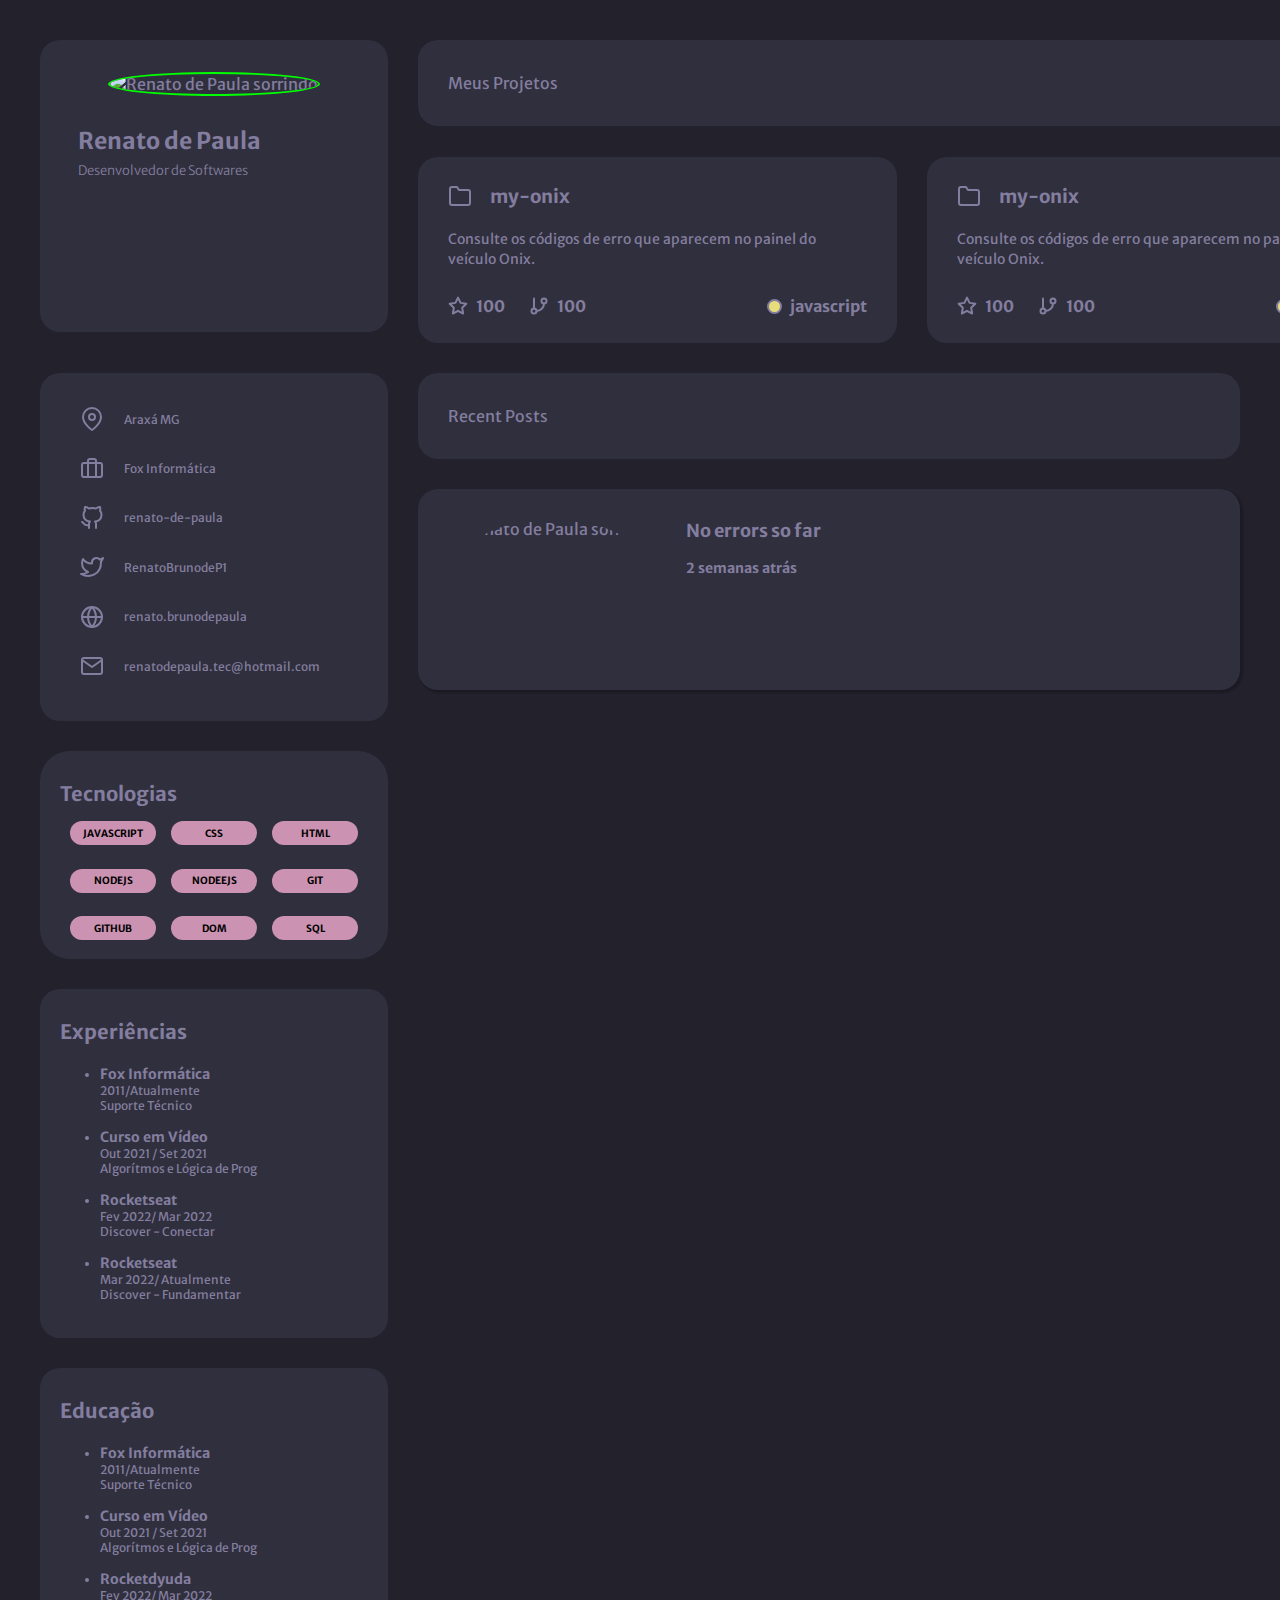
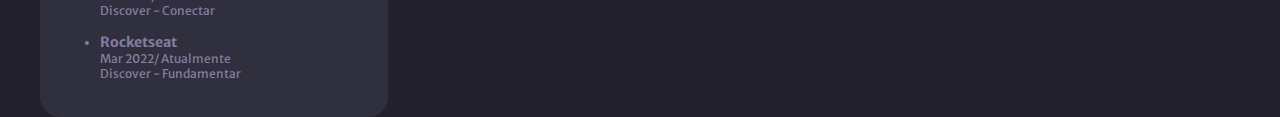
==== commit b49cf37e: "modify style page" ====
--- a/index.html
+++ b/index.html
@@ -9,13 +9,14 @@
       <link href="https://fonts.googleapis.com/css2?family=Merriweather+Sans&display=swap" rel="stylesheet">
   </head>
     <body> 
+
      <header>
         <section class="profile">
-            <div >      
-              <img src="https://avatars.githubusercontent.com/u/103689532?v=4" alt="Renato de Paula sorrindo">
-              <h1>Renato de Paula</h1>
-              <p>Desenvolvedor de Softwares</p>
-            </div>    
+          <div >      
+            <img src="https://avatars.githubusercontent.com/u/103689532?v=4" alt="Renato de Paula sorrindo">
+            <h1>Renato de Paula</h1>
+            <p>Desenvolvedor de Softwares</p>
+          </div>    
         </section>  
         
         <div class="menu-main">
@@ -29,7 +30,8 @@
             </a>                         
           </section>
 
-          <div class="box-my-onix">            
+          <div class="box-my-onix">     
+
             <section class="my-onix">
               <div class="folder">
               <svg xmlns="http://www.w3.org/2000/svg" width="24" height="24" viewBox="0 0 24 24" fill="none" stroke="currentColor" stroke-width="2" stroke-linecap="round" stroke-linejoin="round" class="feather feather-folder"><path d="M22 19a2 2 0 0 1-2 2H4a2 2 0 0 1-2-2V5a2 2 0 0 1 2-2h5l2 3h9a2 2 0 0 1 2 2z"></path>
@@ -40,58 +42,80 @@
                 <p>
                   Consulte os códigos de erro que aparecem no painel do veículo Onix.
                 </p>
-                <div class="star">
+
+                <div id="star-javascript">
+                  <div id="star">
+                  
                   <svg width="20" height="20" viewBox="0 0 20 20" fill="none" xmlns="http://www.w3.org/2000/svg">
                     <path d="M10 1.66667L12.575 6.88334L18.3333 7.725L14.1667 11.7833L15.15 17.5167L10 14.8083L4.85001 17.5167L5.83334 11.7833L1.66667 7.725L7.42501 6.88334L10 1.66667Z" stroke="#837E9F" stroke-width="2" stroke-linecap="round" stroke-linejoin="round"/>
                   </svg>
                   <span>100</span>
+
                   <svg width="20" height="20" viewBox="0 0 20 20" fill="none" xmlns="http://www.w3.org/2000/svg">
                     <path d="M5 2.5V12.5" stroke="#837E9F" stroke-width="2" stroke-linecap="round" stroke-linejoin="round"/>
                     <path d="M15 7.5C16.3807 7.5 17.5 6.38071 17.5 5C17.5 3.61929 16.3807 2.5 15 2.5C13.6193 2.5 12.5 3.61929 12.5 5C12.5 6.38071 13.6193 7.5 15 7.5Z" stroke="#837E9F" stroke-width="2" stroke-linecap="round" stroke-linejoin="round"/>
                     <path d="M5 17.5C6.38071 17.5 7.5 16.3807 7.5 15C7.5 13.6193 6.38071 12.5 5 12.5C3.61929 12.5 2.5 13.6193 2.5 15C2.5 16.3807 3.61929 17.5 5 17.5Z" stroke="#837E9F" stroke-width="2" stroke-linecap="round" stroke-linejoin="round"/>
                     <path d="M15 7.5C15 9.48912 14.2098 11.3968 12.8033 12.8033C11.3968 14.2098 9.48912 15 7.5 15" stroke="#837E9F" stroke-width="2" stroke-linecap="round" stroke-linejoin="round"/>
-                  </svg>
-                  
-                  <span>100</span>                    
-                </div>
+                  </svg>                  
+                  <span>100</span>       
+                  
+
+                </div>
+                <div id="javascript">
+                    <svg width="15" height="15" viewBox="0 0 15 15" fill="none" xmlns="http://www.w3.org/2000/svg">
+                      <circle cx="7.5" cy="7.5" r="6.5" fill="#E7DE79" stroke="#837E9F" stroke-width="2"/>
+                    </svg>
+                    <span>javascript</span>
+                </div>
+
+                </div>
+               
             </section>
-    
             <section class="my-onix">
               <div class="folder">
               <svg xmlns="http://www.w3.org/2000/svg" width="24" height="24" viewBox="0 0 24 24" fill="none" stroke="currentColor" stroke-width="2" stroke-linecap="round" stroke-linejoin="round" class="feather feather-folder"><path d="M22 19a2 2 0 0 1-2 2H4a2 2 0 0 1-2-2V5a2 2 0 0 1 2-2h5l2 3h9a2 2 0 0 1 2 2z"></path>
               </svg>
                   <h3>my-onix</h3>
-                </div>                
+                </div>
+                
                 <p>
                   Consulte os códigos de erro que aparecem no painel do veículo Onix.
                 </p>
-                <div class="star">
+
+                <div id="star-javascript">
+                  <div id="star">
+                  
                   <svg width="20" height="20" viewBox="0 0 20 20" fill="none" xmlns="http://www.w3.org/2000/svg">
                     <path d="M10 1.66667L12.575 6.88334L18.3333 7.725L14.1667 11.7833L15.15 17.5167L10 14.8083L4.85001 17.5167L5.83334 11.7833L1.66667 7.725L7.42501 6.88334L10 1.66667Z" stroke="#837E9F" stroke-width="2" stroke-linecap="round" stroke-linejoin="round"/>
                   </svg>
                   <span>100</span>
+
                   <svg width="20" height="20" viewBox="0 0 20 20" fill="none" xmlns="http://www.w3.org/2000/svg">
                     <path d="M5 2.5V12.5" stroke="#837E9F" stroke-width="2" stroke-linecap="round" stroke-linejoin="round"/>
                     <path d="M15 7.5C16.3807 7.5 17.5 6.38071 17.5 5C17.5 3.61929 16.3807 2.5 15 2.5C13.6193 2.5 12.5 3.61929 12.5 5C12.5 6.38071 13.6193 7.5 15 7.5Z" stroke="#837E9F" stroke-width="2" stroke-linecap="round" stroke-linejoin="round"/>
                     <path d="M5 17.5C6.38071 17.5 7.5 16.3807 7.5 15C7.5 13.6193 6.38071 12.5 5 12.5C3.61929 12.5 2.5 13.6193 2.5 15C2.5 16.3807 3.61929 17.5 5 17.5Z" stroke="#837E9F" stroke-width="2" stroke-linecap="round" stroke-linejoin="round"/>
                     <path d="M15 7.5C15 9.48912 14.2098 11.3968 12.8033 12.8033C11.3968 14.2098 9.48912 15 7.5 15" stroke="#837E9F" stroke-width="2" stroke-linecap="round" stroke-linejoin="round"/>
-                  </svg>
-                  
-                  <span>100</span>                    
-                </div>
-            </section>
-            
+                  </svg>                  
+                  <span>100</span>       
+                  
+
+                </div>
+                <div id="javascript">
+                    <svg width="15" height="15" viewBox="0 0 15 15" fill="none" xmlns="http://www.w3.org/2000/svg">
+                      <circle cx="7.5" cy="7.5" r="6.5" fill="#E7DE79" stroke="#837E9F" stroke-width="2"/>
+                    </svg>
+                    <span>javascript</span>
+                </div>
+
+                </div>
+               
+            </section>          
           </div>          
           
-        </header> 
-        
-        
-      <nav>
-
-        
-        <div class="aside">
-
-          
+    </header>        
+        
+      <nav>        
+        <div class="aside">          
           <section class="social-links">
           <div >          
             <ul>    
@@ -146,13 +170,28 @@
             </ul> 
           </div>
           </section>
-          <section class="recent-posts">
+          
+          <div class="recents-error">
+            <section class="recent-posts">
             <a title="Projetos de Rentao de Paula" target ="_blank" href="./myProjets.html" >
               <p>Recent Posts</p>
             </a>
                         
-          </section>
-          
+            </section>
+
+            <section class="error">
+              <img src="https://avatars.githubusercontent.com/u/103689532?v=4" alt="Renato de Paula sorrindo">
+              
+              <div class="error-date">
+                <p>No errors so far</p>
+              
+                <p>2 semanas atrás</p>
+              </div>
+              
+                 
+
+            </section> 
+          </div>            
         
         </div>
         
--- a/style.css
+++ b/style.css
@@ -18,22 +18,18 @@
     background: var(--body-bg-color);
     padding: 40px;
     font-family: 'Merriweather Sans';
-    color: var(--text-color);
-    
+    color: var(--text-color);    
 }
 
 
 body section { 
     background: var(--bg-cards); 
-
 }
 
             /* ========HEADER=========== */
 header {
     display: flex;
-    gap: 30px;   
-   
-   
+    gap: 30px;      
 }
 
             /*======== Perfil============ */
@@ -54,8 +50,7 @@
     border: 2px solid var(--border-profile-img);
     border-radius: 50%;
     margin-top: 32px;
-    margin-bottom:30px;
-    
+    margin-bottom:30px;    
 }
 
 .profile div h1 {   
@@ -74,22 +69,21 @@
     font-weight: 300;
     font-size: 13px;   
 }
-    /*--------MENU-MAIN---------- */
-            /* Meus projetos */
+    /*---------------MENU-MAIN---------- */
+    /*=========== Meus projetos========= */
 
 .menu-main {
-    width: 100%;
-    
-}
+    width: 100%;    
+}
+    /* ===============MY-ONYX============== */
 
 .box-my-onix {   
     gap: 30px;
-    display: flex; 
-    
-}
+    display: flex;     
+}
+
 .my-onix {       
         display: flex;
-
         flex-direction: column;
         align-content: center;
         justify-content: center;
@@ -102,25 +96,17 @@
         padding: 30px;
       
         font-weight: 700;
-        font-size: 16px;    
-       
-
-}
-
-
-
-.my-onix h3 {
- display: inline-block;
-    
-}
+        font-size: 16px;
+}
+
 .folder {
     display: flex;
     gap: 17.67px;
    
     justify-content: center;
-    align-items: flex-end;
-    
-}
+    align-items: flex-end;    
+}
+
 .my-onix p {       
     font-weight: 400;
     font-size: 14px;
@@ -128,17 +114,33 @@
     max-width: 400px;
     margin-top: 21px;
 }
-.star {
-    display: flex; 
-    /* border: red solid 1px ; */
-   gap:8px; 
-   
-   margin-top: 30px;
-}
-.star :nth-child(2) {
+
+#star {
+    display: flex;    
+    gap:8px;    
+    
+    width: 100%;
+}
+
+#star :nth-child(2) {
     margin-right: 16px;
     
 }
+
+#star-javascript {
+    display: flex;
+    justify-content: center;
+    gap:181px;
+    margin-top: 27px;
+}
+
+#javascript {  
+    display: flex;
+    align-items: center;
+    gap: 8px;  
+}   
+
+    /*==============RECENT POSTS================== */
 
 .recent-posts,
 .my-projets {  
@@ -151,7 +153,6 @@
     border-radius: 20px;     
     
 }
-
 
 .my-projets a,
 .recent-posts a  {
@@ -160,20 +161,17 @@
     margin-left: 30px;
     margin-right: 30px;
 }
-
-.recent-posts {
-    margin: 30px;
-    margin-right: 0;
-}
-
-    /* LINKS DE REDE SOCIAL */    
+    /* ============ASIDE================ */
+.aside {
+    display: flex;   
+    gap: 30px;
+}
+    /* ========LINKS DE REDEs SOCIAIS ======*/    
 .social-links {
-
     min-width: 348px; 
     height: 348px;     
     border-radius: 20px;
     margin-top: 30px;  
-
 }
 
 .social-links div ul {
@@ -187,9 +185,9 @@
     margin-bottom: calc((348px - (34px + 34px)) / 11); 
     display: flex;
     align-items: center;
-    transition: transform .4s;
-  
-}
+    transition: transform .4s;  
+}
+
 .social-links div ul a li svg {
     margin-right: 20px;
 }
@@ -203,21 +201,60 @@
     transform: scale(1.07);
 }
 
-        /* ============ASIDE================== */
-.aside {
-    display: flex;
-    
-    
-}
-
-        /* ===========TECNOLOGIAS=============== */
+    /* ==========RECENT POSTS======= */
+.recents-error {
+    display:flex;
+    flex-direction: column;
+    width: 100%;
+ 
+}
+.recent-posts {
+    margin-top: 30px;  
+   
+}
+
+    /*================ERROR================ */
+.error {
+    display: flex;  
+    
+    margin-top: 30px;
+    
+    height: 201px;   
+
+    background: #302F3D;
+    box-shadow: 2px 2px 2px 1px rgba(0, 0, 0, 0.2);
+    border-radius: 20px;
+}
+
+.error img {
+    margin: 30px;    
+    height: 128px;   
+    border-radius: 50%;       
+}
+
+.error-date {    
+    display: flex;
+    flex-direction: column; 
+    margin-top: 30px;
+    gap: 15px;
+   
+    font-weight: 700;
+    font-size: 18px;
+    line-height: 23px;    
+}
+
+.error-date :nth-child(2){     
+    font-weight: 700;
+    font-size: 14px;
+    line-height: 23px;   
+}
+
+    /* ===========TECNOLOGIAS=============== */
 .tecnology {    
     width: 348px;
-    height: 208px;   
-     
+    height: 208px;        
     margin-top: 30px;  
-    border-radius: 30px;
-      
+    border-radius: 30px;      
 }
 
 .tecnology h1 {    
@@ -225,22 +262,19 @@
     font-size: 20px;
     line-height: 25px;
     width: 121px;
-    height: 26px;  
-    
+    height: 26px;      
     padding-top: 30px;
     padding-left: 20px;
     padding-bottom: 20px;
 }
 
-.tecnology div ul {   
-    height: 128px;
-    
-    display: flex;
-    flex-wrap: wrap;
+.tecnology div ul {  
+    display: flex;
+    flex-wrap: wrap;    
+    height: 128px;     
     margin-left: 30px;
     margin-top: 20px;
-    gap: 15px;
-     
+    gap: 15px;     
 }
 
 .tecnology div ul li {    
@@ -249,8 +283,7 @@
     align-items: center;
 
     width: 86px;
-    height: 24px; 
-    
+    height: 24px;     
     border-radius: 20px;     
 
     list-style: none;     
@@ -267,8 +300,7 @@
     width: 348px;
     height: 349px;
     position: absolute;
-    border-radius: 20px; 
-    
+    border-radius: 20px;     
     margin-top: 30px;
 }
 
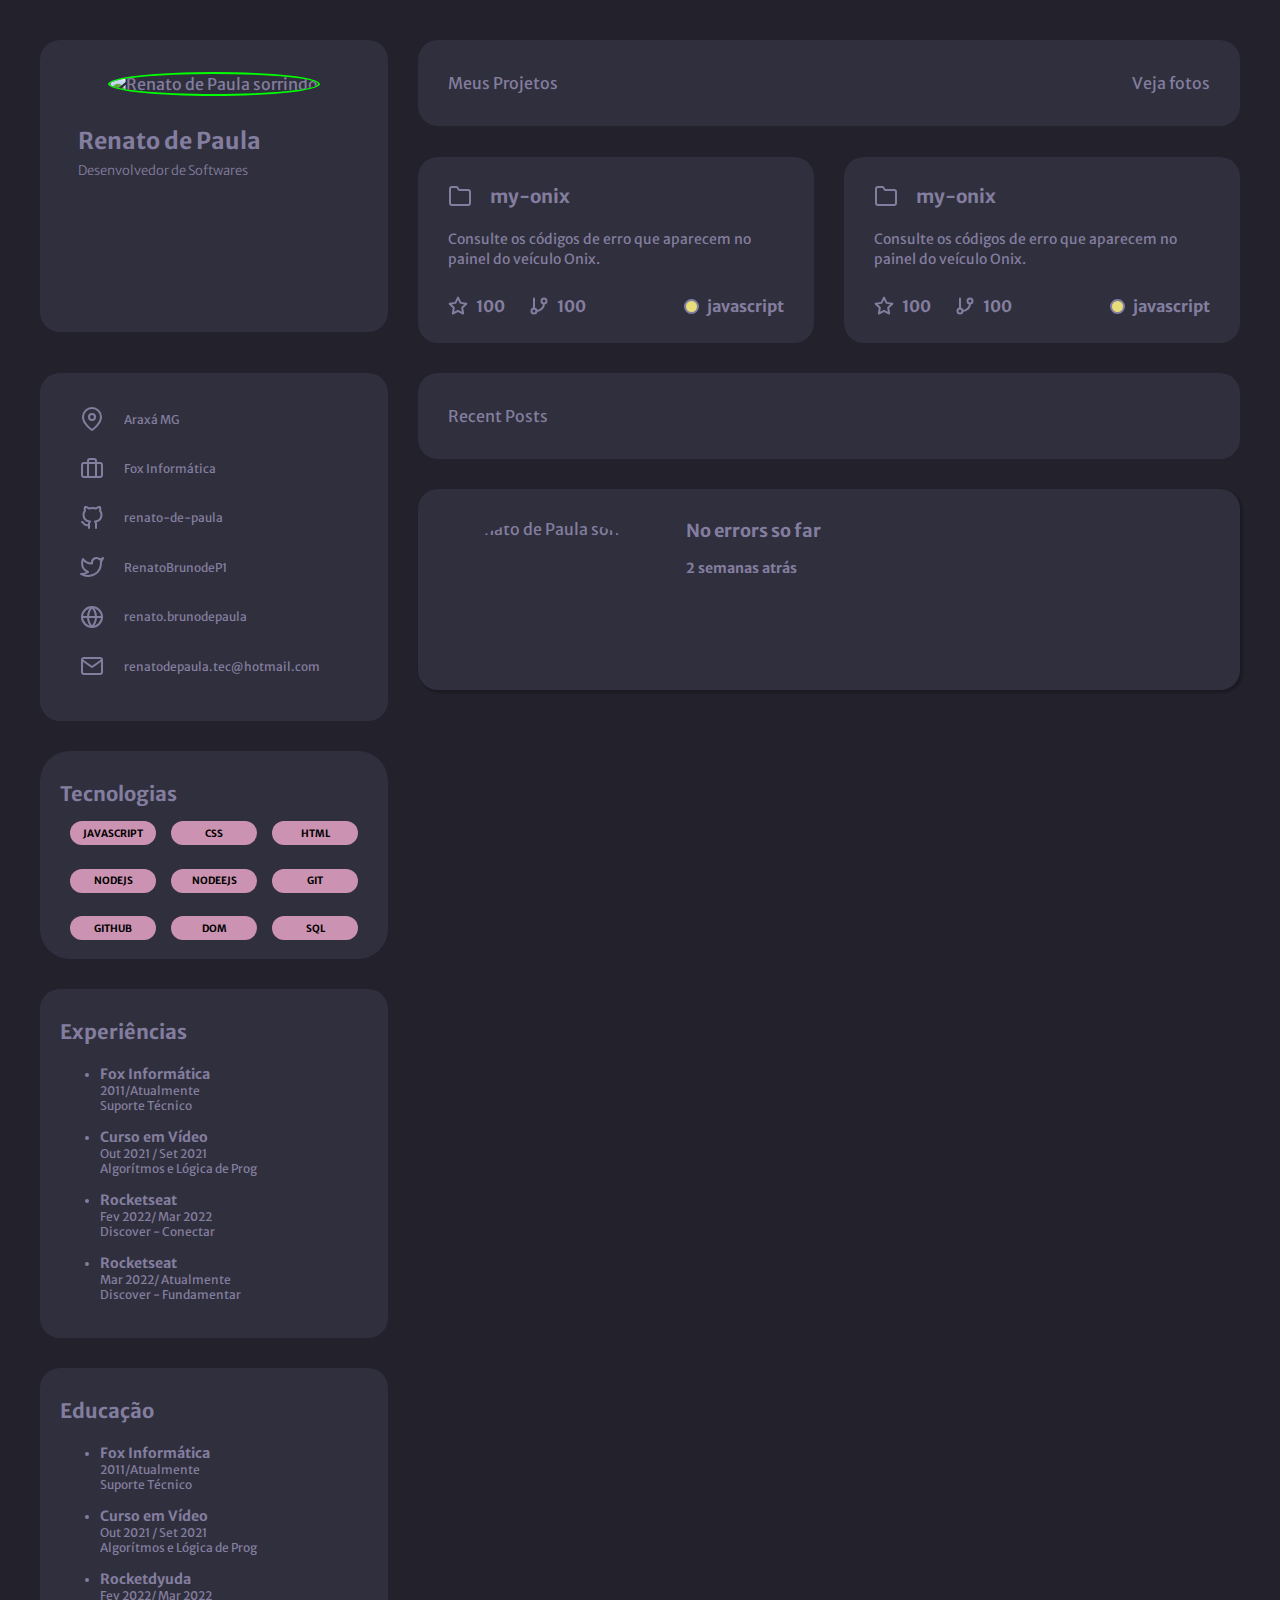
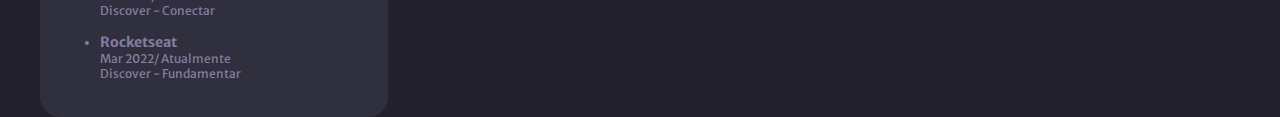
==== commit 1f8067f6: "my-onix responsivo" ====
--- a/index.html
+++ b/index.html
@@ -37,8 +37,7 @@
               <svg xmlns="http://www.w3.org/2000/svg" width="24" height="24" viewBox="0 0 24 24" fill="none" stroke="currentColor" stroke-width="2" stroke-linecap="round" stroke-linejoin="round" class="feather feather-folder"><path d="M22 19a2 2 0 0 1-2 2H4a2 2 0 0 1-2-2V5a2 2 0 0 1 2-2h5l2 3h9a2 2 0 0 1 2 2z"></path>
               </svg>
                   <h3>my-onix</h3>
-                </div>
-                
+              </div>                
                 <p>
                   Consulte os códigos de erro que aparecem no painel do veículo Onix.
                 </p>
@@ -49,7 +48,7 @@
                   <svg width="20" height="20" viewBox="0 0 20 20" fill="none" xmlns="http://www.w3.org/2000/svg">
                     <path d="M10 1.66667L12.575 6.88334L18.3333 7.725L14.1667 11.7833L15.15 17.5167L10 14.8083L4.85001 17.5167L5.83334 11.7833L1.66667 7.725L7.42501 6.88334L10 1.66667Z" stroke="#837E9F" stroke-width="2" stroke-linecap="round" stroke-linejoin="round"/>
                   </svg>
-                  <span>100</span>
+                  <span>100</span>                  
 
                   <svg width="20" height="20" viewBox="0 0 20 20" fill="none" xmlns="http://www.w3.org/2000/svg">
                     <path d="M5 2.5V12.5" stroke="#837E9F" stroke-width="2" stroke-linecap="round" stroke-linejoin="round"/>
@@ -110,7 +109,7 @@
                 </div>
                
             </section>          
-          </div>          
+        </div>          
           
     </header>        
         
--- a/style.css
+++ b/style.css
@@ -111,15 +111,14 @@
     font-weight: 400;
     font-size: 14px;
     line-height: 20px;
-    max-width: 400px;
+    
     margin-top: 21px;
 }
 
 #star {
     display: flex;    
-    gap:8px;    
-    
-    width: 100%;
+    gap:8px;      
+    
 }
 
 #star :nth-child(2) {
@@ -127,18 +126,25 @@
     
 }
 
-#star-javascript {
-    display: flex;
+#star-javascript { 
+    display: flex;
+    width: 100%;
+    margin-top: 27px;
+   
+    flex-wrap: wrap;
+    /* flex-direction: column; */
+    justify-content: space-between;
+}
+
+
+
+#javascript {
+    /* width: 100%; */
+    display: flex;
+    align-items: center;
+    gap: 8px;
     justify-content: center;
-    gap:181px;
-    margin-top: 27px;
-}
-
-#javascript {  
-    display: flex;
-    align-items: center;
-    gap: 8px;  
-}   
+}  
 
     /*==============RECENT POSTS================== */
 
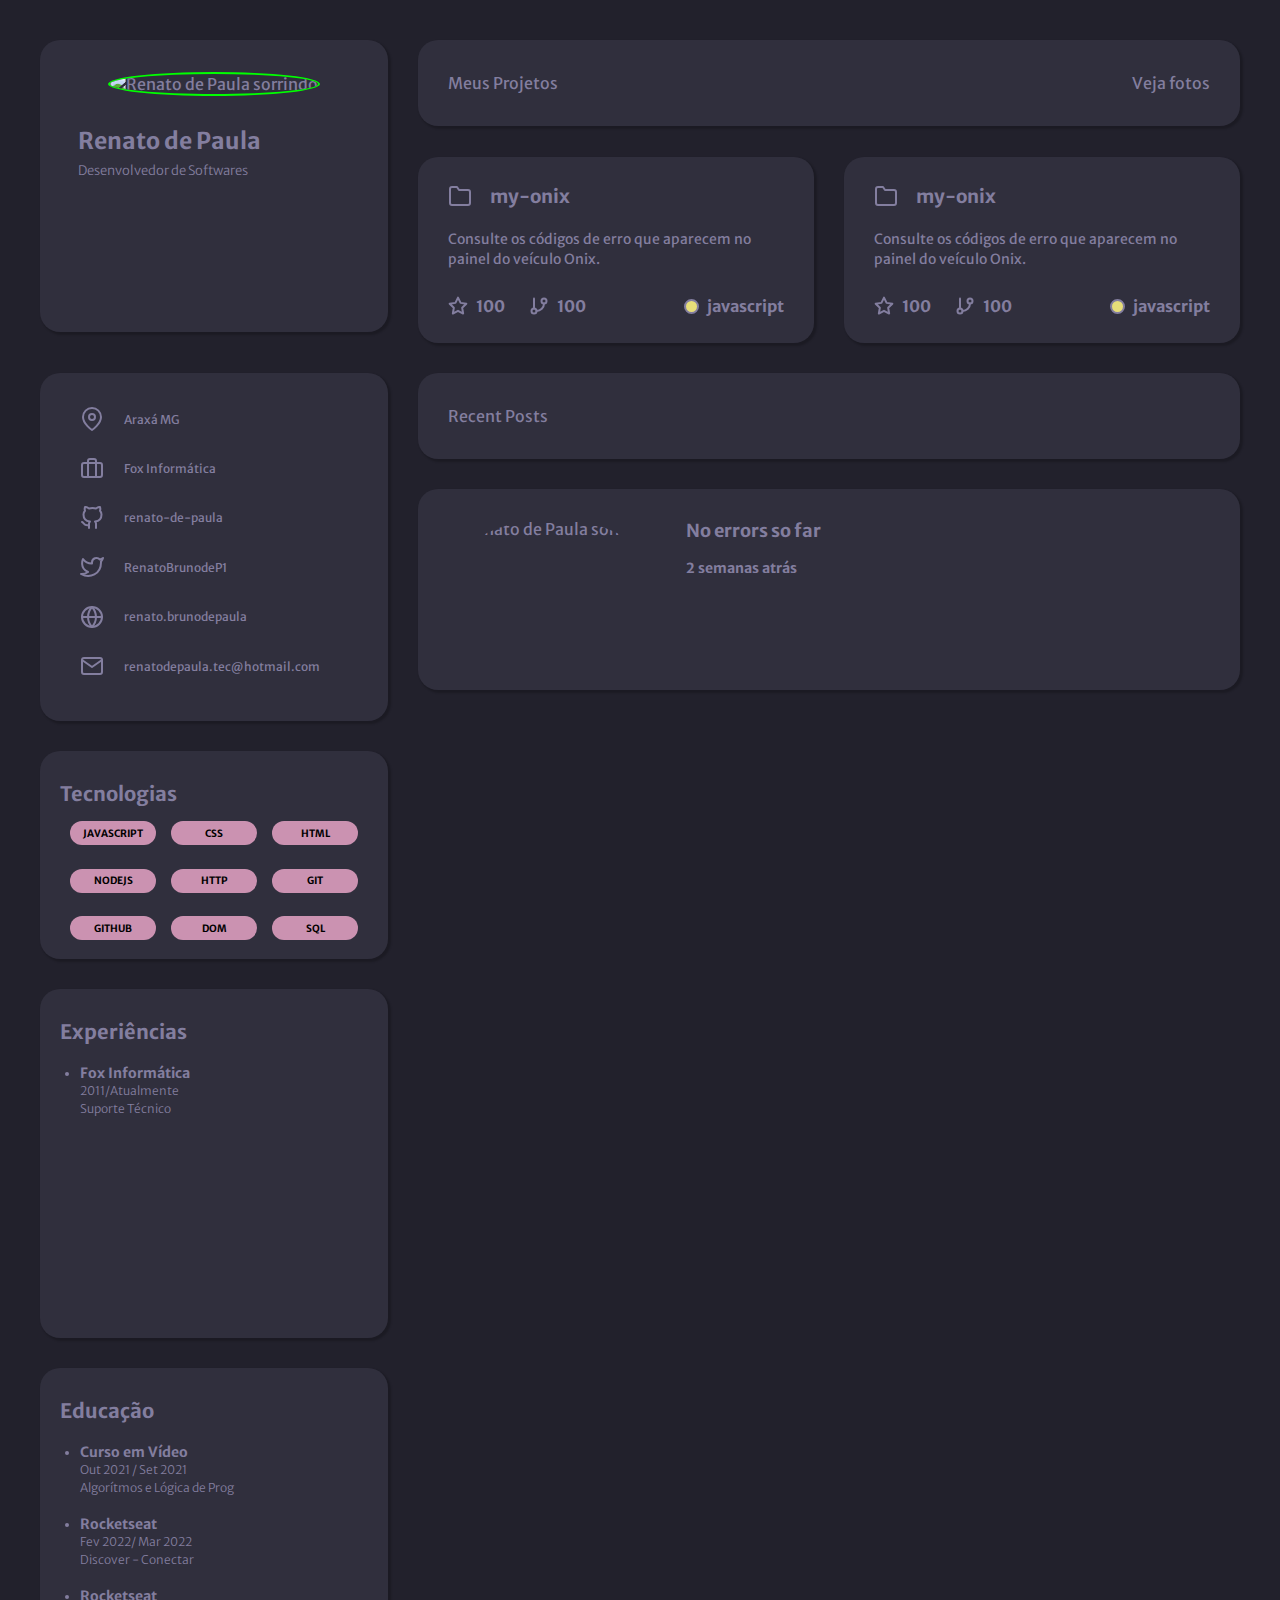
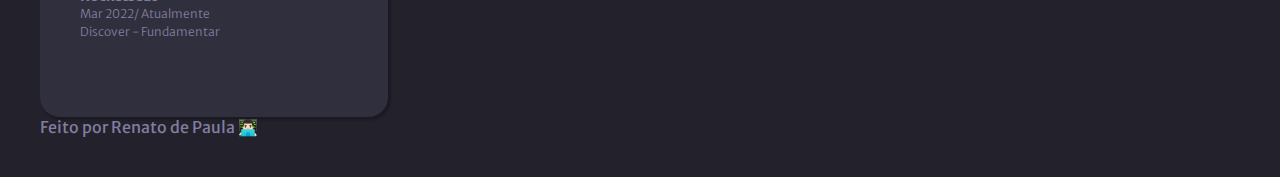
==== commit dd6a959d: "adjusts responsive" ====
--- a/index.html
+++ b/index.html
@@ -8,279 +8,272 @@
     
       <link href="https://fonts.googleapis.com/css2?family=Merriweather+Sans&display=swap" rel="stylesheet">
   </head>
-    <body> 
-
-     <header>
-        <section class="profile">
-          <div >      
-            <img src="https://avatars.githubusercontent.com/u/103689532?v=4" alt="Renato de Paula sorrindo">
-            <h1>Renato de Paula</h1>
-            <p>Desenvolvedor de Softwares</p>
-          </div>    
-        </section>  
+
+<body> 
+  <header>
+    <section class="profile">
+      <div >      
+        <img src="https://avatars.githubusercontent.com/u/103689532?v=4" alt="Renato de Paula sorrindo">
+        <h1>Renato de Paula</h1>
+        <p>Desenvolvedor de Softwares</p>
+      </div>    
+    </section>  
         
-        <div class="menu-main">
-          <section class="my-projets">
-            <a title="Projetos de Rentao de Paula" target ="_blank" href="./myProjets.html" >
-              <p>Meus Projetos</p>
-            </a>
-
-            <a href="./images.html">
-              <p>Veja fotos</p>
-            </a>                         
-          </section>
-
-          <div class="box-my-onix">     
-
-            <section class="my-onix">
-              <div class="folder">
-              <svg xmlns="http://www.w3.org/2000/svg" width="24" height="24" viewBox="0 0 24 24" fill="none" stroke="currentColor" stroke-width="2" stroke-linecap="round" stroke-linejoin="round" class="feather feather-folder"><path d="M22 19a2 2 0 0 1-2 2H4a2 2 0 0 1-2-2V5a2 2 0 0 1 2-2h5l2 3h9a2 2 0 0 1 2 2z"></path>
+    <div class="menu-main">
+      <section class="my-projets">
+        <a title="Projetos de Rentao de Paula" target ="_blank" href="./myProjets.html" >
+          <p>Meus Projetos</p>
+        </a>
+
+        <a href="./images.html">
+          <p>Veja fotos</p>
+        </a>                         
+      </section>
+
+    <div class="box-my-onix">     
+
+      <section class="my-onix">
+        <div class="folder">
+        <svg xmlns="http://www.w3.org/2000/svg" width="24" height="24" viewBox="0 0 24 24" fill="none" stroke="currentColor" stroke-width="2" stroke-linecap="round" stroke-linejoin="round" class="feather feather-folder"><path d="M22 19a2 2 0 0 1-2 2H4a2 2 0 0 1-2-2V5a2 2 0 0 1 2-2h5l2 3h9a2 2 0 0 1 2 2z"></path>
+        </svg>
+            <h3>my-onix</h3>
+        </div>                
+          <p>
+            Consulte os códigos de erro que aparecem no painel do veículo Onix.
+          </p>
+
+          <div id="star-javascript">
+            <div id="star">
+            
+            <svg width="20" height="20" viewBox="0 0 20 20" fill="none" xmlns="http://www.w3.org/2000/svg">
+              <path d="M10 1.66667L12.575 6.88334L18.3333 7.725L14.1667 11.7833L15.15 17.5167L10 14.8083L4.85001 17.5167L5.83334 11.7833L1.66667 7.725L7.42501 6.88334L10 1.66667Z" stroke="#837E9F" stroke-width="2" stroke-linecap="round" stroke-linejoin="round"/>
+            </svg>
+            <span>100</span>                  
+
+            <svg width="20" height="20" viewBox="0 0 20 20" fill="none" xmlns="http://www.w3.org/2000/svg">
+              <path d="M5 2.5V12.5" stroke="#837E9F" stroke-width="2" stroke-linecap="round" stroke-linejoin="round"/>
+              <path d="M15 7.5C16.3807 7.5 17.5 6.38071 17.5 5C17.5 3.61929 16.3807 2.5 15 2.5C13.6193 2.5 12.5 3.61929 12.5 5C12.5 6.38071 13.6193 7.5 15 7.5Z" stroke="#837E9F" stroke-width="2" stroke-linecap="round" stroke-linejoin="round"/>
+              <path d="M5 17.5C6.38071 17.5 7.5 16.3807 7.5 15C7.5 13.6193 6.38071 12.5 5 12.5C3.61929 12.5 2.5 13.6193 2.5 15C2.5 16.3807 3.61929 17.5 5 17.5Z" stroke="#837E9F" stroke-width="2" stroke-linecap="round" stroke-linejoin="round"/>
+              <path d="M15 7.5C15 9.48912 14.2098 11.3968 12.8033 12.8033C11.3968 14.2098 9.48912 15 7.5 15" stroke="#837E9F" stroke-width="2" stroke-linecap="round" stroke-linejoin="round"/>
+            </svg>                  
+            <span>100</span>       
+            
+
+          </div>
+          <div id="javascript">
+              <svg width="15" height="15" viewBox="0 0 15 15" fill="none" xmlns="http://www.w3.org/2000/svg">
+                <circle cx="7.5" cy="7.5" r="6.5" fill="#E7DE79" stroke="#837E9F" stroke-width="2"/>
               </svg>
-                  <h3>my-onix</h3>
-              </div>                
-                <p>
-                  Consulte os códigos de erro que aparecem no painel do veículo Onix.
-                </p>
-
-                <div id="star-javascript">
-                  <div id="star">
-                  
-                  <svg width="20" height="20" viewBox="0 0 20 20" fill="none" xmlns="http://www.w3.org/2000/svg">
-                    <path d="M10 1.66667L12.575 6.88334L18.3333 7.725L14.1667 11.7833L15.15 17.5167L10 14.8083L4.85001 17.5167L5.83334 11.7833L1.66667 7.725L7.42501 6.88334L10 1.66667Z" stroke="#837E9F" stroke-width="2" stroke-linecap="round" stroke-linejoin="round"/>
-                  </svg>
-                  <span>100</span>                  
-
-                  <svg width="20" height="20" viewBox="0 0 20 20" fill="none" xmlns="http://www.w3.org/2000/svg">
-                    <path d="M5 2.5V12.5" stroke="#837E9F" stroke-width="2" stroke-linecap="round" stroke-linejoin="round"/>
-                    <path d="M15 7.5C16.3807 7.5 17.5 6.38071 17.5 5C17.5 3.61929 16.3807 2.5 15 2.5C13.6193 2.5 12.5 3.61929 12.5 5C12.5 6.38071 13.6193 7.5 15 7.5Z" stroke="#837E9F" stroke-width="2" stroke-linecap="round" stroke-linejoin="round"/>
-                    <path d="M5 17.5C6.38071 17.5 7.5 16.3807 7.5 15C7.5 13.6193 6.38071 12.5 5 12.5C3.61929 12.5 2.5 13.6193 2.5 15C2.5 16.3807 3.61929 17.5 5 17.5Z" stroke="#837E9F" stroke-width="2" stroke-linecap="round" stroke-linejoin="round"/>
-                    <path d="M15 7.5C15 9.48912 14.2098 11.3968 12.8033 12.8033C11.3968 14.2098 9.48912 15 7.5 15" stroke="#837E9F" stroke-width="2" stroke-linecap="round" stroke-linejoin="round"/>
-                  </svg>                  
-                  <span>100</span>       
-                  
-
-                </div>
-                <div id="javascript">
-                    <svg width="15" height="15" viewBox="0 0 15 15" fill="none" xmlns="http://www.w3.org/2000/svg">
-                      <circle cx="7.5" cy="7.5" r="6.5" fill="#E7DE79" stroke="#837E9F" stroke-width="2"/>
-                    </svg>
-                    <span>javascript</span>
-                </div>
-
-                </div>
-               
-            </section>
-            <section class="my-onix">
-              <div class="folder">
-              <svg xmlns="http://www.w3.org/2000/svg" width="24" height="24" viewBox="0 0 24 24" fill="none" stroke="currentColor" stroke-width="2" stroke-linecap="round" stroke-linejoin="round" class="feather feather-folder"><path d="M22 19a2 2 0 0 1-2 2H4a2 2 0 0 1-2-2V5a2 2 0 0 1 2-2h5l2 3h9a2 2 0 0 1 2 2z"></path>
+              <span>javascript</span>
+          </div>
+
+          </div>
+          
+      </section>
+
+      <section class="my-onix">
+        <div class="folder">
+        <svg xmlns="http://www.w3.org/2000/svg" width="24" height="24" viewBox="0 0 24 24" fill="none" stroke="currentColor" stroke-width="2" stroke-linecap="round" stroke-linejoin="round" class="feather feather-folder"><path d="M22 19a2 2 0 0 1-2 2H4a2 2 0 0 1-2-2V5a2 2 0 0 1 2-2h5l2 3h9a2 2 0 0 1 2 2z"></path>
+        </svg>
+            <h3>my-onix</h3>
+          </div>
+          
+          <p>
+            Consulte os códigos de erro que aparecem no painel do veículo Onix.
+          </p>
+
+          <div id="star-javascript">
+            <div id="star">
+            
+            <svg width="20" height="20" viewBox="0 0 20 20" fill="none" xmlns="http://www.w3.org/2000/svg">
+              <path d="M10 1.66667L12.575 6.88334L18.3333 7.725L14.1667 11.7833L15.15 17.5167L10 14.8083L4.85001 17.5167L5.83334 11.7833L1.66667 7.725L7.42501 6.88334L10 1.66667Z" stroke="#837E9F" stroke-width="2" stroke-linecap="round" stroke-linejoin="round"/>
+            </svg>
+            <span>100</span>
+
+            <svg width="20" height="20" viewBox="0 0 20 20" fill="none" xmlns="http://www.w3.org/2000/svg">
+              <path d="M5 2.5V12.5" stroke="#837E9F" stroke-width="2" stroke-linecap="round" stroke-linejoin="round"/>
+              <path d="M15 7.5C16.3807 7.5 17.5 6.38071 17.5 5C17.5 3.61929 16.3807 2.5 15 2.5C13.6193 2.5 12.5 3.61929 12.5 5C12.5 6.38071 13.6193 7.5 15 7.5Z" stroke="#837E9F" stroke-width="2" stroke-linecap="round" stroke-linejoin="round"/>
+              <path d="M5 17.5C6.38071 17.5 7.5 16.3807 7.5 15C7.5 13.6193 6.38071 12.5 5 12.5C3.61929 12.5 2.5 13.6193 2.5 15C2.5 16.3807 3.61929 17.5 5 17.5Z" stroke="#837E9F" stroke-width="2" stroke-linecap="round" stroke-linejoin="round"/>
+              <path d="M15 7.5C15 9.48912 14.2098 11.3968 12.8033 12.8033C11.3968 14.2098 9.48912 15 7.5 15" stroke="#837E9F" stroke-width="2" stroke-linecap="round" stroke-linejoin="round"/>
+            </svg>                  
+            <span>100</span>       
+            
+
+          </div>
+          <div id="javascript">
+              <svg width="15" height="15" viewBox="0 0 15 15" fill="none" xmlns="http://www.w3.org/2000/svg">
+                <circle cx="7.5" cy="7.5" r="6.5" fill="#E7DE79" stroke="#837E9F" stroke-width="2"/>
               </svg>
-                  <h3>my-onix</h3>
-                </div>
-                
-                <p>
-                  Consulte os códigos de erro que aparecem no painel do veículo Onix.
-                </p>
-
-                <div id="star-javascript">
-                  <div id="star">
-                  
-                  <svg width="20" height="20" viewBox="0 0 20 20" fill="none" xmlns="http://www.w3.org/2000/svg">
-                    <path d="M10 1.66667L12.575 6.88334L18.3333 7.725L14.1667 11.7833L15.15 17.5167L10 14.8083L4.85001 17.5167L5.83334 11.7833L1.66667 7.725L7.42501 6.88334L10 1.66667Z" stroke="#837E9F" stroke-width="2" stroke-linecap="round" stroke-linejoin="round"/>
-                  </svg>
-                  <span>100</span>
-
-                  <svg width="20" height="20" viewBox="0 0 20 20" fill="none" xmlns="http://www.w3.org/2000/svg">
-                    <path d="M5 2.5V12.5" stroke="#837E9F" stroke-width="2" stroke-linecap="round" stroke-linejoin="round"/>
-                    <path d="M15 7.5C16.3807 7.5 17.5 6.38071 17.5 5C17.5 3.61929 16.3807 2.5 15 2.5C13.6193 2.5 12.5 3.61929 12.5 5C12.5 6.38071 13.6193 7.5 15 7.5Z" stroke="#837E9F" stroke-width="2" stroke-linecap="round" stroke-linejoin="round"/>
-                    <path d="M5 17.5C6.38071 17.5 7.5 16.3807 7.5 15C7.5 13.6193 6.38071 12.5 5 12.5C3.61929 12.5 2.5 13.6193 2.5 15C2.5 16.3807 3.61929 17.5 5 17.5Z" stroke="#837E9F" stroke-width="2" stroke-linecap="round" stroke-linejoin="round"/>
-                    <path d="M15 7.5C15 9.48912 14.2098 11.3968 12.8033 12.8033C11.3968 14.2098 9.48912 15 7.5 15" stroke="#837E9F" stroke-width="2" stroke-linecap="round" stroke-linejoin="round"/>
-                  </svg>                  
-                  <span>100</span>       
-                  
-
-                </div>
-                <div id="javascript">
-                    <svg width="15" height="15" viewBox="0 0 15 15" fill="none" xmlns="http://www.w3.org/2000/svg">
-                      <circle cx="7.5" cy="7.5" r="6.5" fill="#E7DE79" stroke="#837E9F" stroke-width="2"/>
-                    </svg>
-                    <span>javascript</span>
-                </div>
-
-                </div>
-               
-            </section>          
-        </div>          
-          
-    </header>        
+              <span>javascript</span>
+          </div>
+
+          </div>
+          
+      </section>          
+    </div>          
+          
+    </header>  
+    
+    <div class="aside">          
+      <section class="social-links">
+      <div >          
+        <ul>    
+          <a title="Araxá MG" target="_blank" href="https://www.google.com/maps/place/Arax%C3%A1,+MG/@-19.6039512,-46.9381066,13z/data=!3m1!4b1!4m5!3m4!1s0x94b03701af9afc33:0xf9d101560efb5abd!8m2!3d-19.5851791!4d-46.9447957">
+            <li>
+                <svg xmlns="http://www.w3.org/2000/svg" width="24" height="24" viewBox="0 0 24 24" fill="none" stroke="currentColor" stroke-width="2" stroke-linecap="round" stroke-linejoin="round" class="feather feather-map-pin"><path d="M21 10c0 7-9 13-9 13s-9-6-9-13a9 9 0 0 1 18 0z"></path><circle cx="12" cy="10" r="3"></circle>
+              </svg>
+              Araxá MG
+            </li>
+          </a>           
+            
+          <a title="Ir para página Fox Informática e Cartuhos" target="_blank" href="https://www.facebook.com/profile.php?id=100048541223115">
+            <li>
+              <svg xmlns="http://www.w3.org/2000/svg" width="24" height="24" viewBox="0 0 24 24" fill="none" stroke="currentColor" stroke-width="2" stroke-linecap="round" stroke-linejoin="round" class="feather feather-briefcase"><rect x="2" y="7" width="20" height="14" rx="2" ry="2"></rect><path d="M16 21V5a2 2 0 0 0-2-2h-4a2 2 0 0 0-2 2v16"></path></svg>
+
+              Fox Informática
+            </li>
+          </a>
+
+          <a title="Ir para Github de Renato de Paula" target="_blank" href="https://github.com/RenatodeePaula">
+            <li>
+              <svg xmlns="http://www.w3.org/2000/svg" width="24" height="24" viewBox="0 0 24 24" fill="none" stroke="currentColor" stroke-width="2" stroke-linecap="round" stroke-linejoin="round" class="feather feather-github"><path d="M9 19c-5 1.5-5-2.5-7-3m14 6v-3.87a3.37 3.37 0 0 0-.94-2.61c3.14-.35 6.44-1.54 6.44-7A5.44 5.44 0 0 0 20 4.77 5.07 5.07 0 0 0 19.91 1S18.73.65 16 2.48a13.38 13.38 0 0 0-7 0C6.27.65 5.09 1 5.09 1A5.07 5.07 0 0 0 5 4.77a5.44 5.44 0 0 0-1.5 3.78c0 5.42 3.3 6.61 6.44 7A3.37 3.37 0 0 0 9 18.13V22"></path></svg>
+
+                renato-de-paula
+            </li>
+          </a>            
+          <a title="Ir para Twiter de Renato de Paula" target="_blank" href="https://twitter.com/RenatoBrunodeP1">
+            <li>
+            <svg xmlns="http://www.w3.org/2000/svg" width="24" height="24" viewBox="0 0 24 24" fill="none" stroke="currentColor" stroke-width="2" stroke-linecap="round" stroke-linejoin="round" class="feather feather-twitter"><path d="M23 3a10.9 10.9 0 0 1-3.14 1.53 4.48 4.48 0 0 0-7.86 3v1A10.66 10.66 0 0 1 3 4s-4 9 5 13a11.64 11.64 0 0 1-7 2c9 5 20 0 20-11.5a4.5 4.5 0 0 0-.08-.83A7.72 7.72 0 0 0 23 3z"></path>
+            </svg>
+
+            RenatoBrunodeP1
+            </li>
+          </a>
+          
+        <a title="Ir para Renato de Paula" target="_blank" href="https://www.facebook.com/renato.brunodepaula/">
+            <li>
+              <svg xmlns="http://www.w3.org/2000/svg" width="24" height="24" viewBox="0 0 24 24" fill="none" stroke="currentColor" stroke-width="2" stroke-linecap="round" stroke-linejoin="round" class="feather feather-globe"><circle cx="12" cy="12" r="10"></circle><line x1="2" y1="12" x2="22" y2="12"></line><path d="M12 2a15.3 15.3 0 0 1 4 10 15.3 15.3 0 0 1-4 10 15.3 15.3 0 0 1-4-10 15.3 15.3 0 0 1 4-10z"></path>
+              </svg>                
+              renato.brunodepaula
+            
+            </li>
+        </a>
+
+        <a title="Enviar email para Renato de Paula" target="_blank" href="mailto:renatodepaula.tec@hotmail.com">
+          <li>
+            <svg xmlns="http://www.w3.org/2000/svg" width="24" height="24" viewBox="0 0 24 24" fill="none" stroke="currentColor" stroke-width="2" stroke-linecap="round" stroke-linejoin="round" class="feather feather-mail"><path d="M4 4h16c1.1 0 2 .9 2 2v12c0 1.1-.9 2-2 2H4c-1.1 0-2-.9-2-2V6c0-1.1.9-2 2-2z"></path><polyline points="22,6 12,13 2,6"></polyline>
+            </svg>  
+            renatodepaula.tec@hotmail.com
+          </li>
+        </a>
+        </ul> 
+      </div>
+      </section>
+      
+      <div class="recents-error">
+        <section class="recent-posts">
+        <a title="Projetos de Rentao de Paula" target ="_blank" href="./myProjets.html" >
+          <p>Recent Posts</p>
+        </a>
+                    
+        </section>
+
+        <section class="error">
+          <img src="https://avatars.githubusercontent.com/u/103689532?v=4" alt="Renato de Paula sorrindo">
+          
+          <div class="error-date">
+            <p>No errors so far</p>
+          
+            <p>2 semanas atrás</p>
+          </div>
+          
+              
+
+        </section> 
+      </div>            
+    
+    </div> 
+
+    <section class="tecnology">        
+      <div>  
+        <h1>Tecnologias</h1>        
+        <ul>
+          <a target="_blank"  href="https://developer.mozilla.org/pt-BR/docs/Web/JavaScript">
+            <li>Javascript</li>
+          </a>
+          <a  target="_blank" href="https://developer.mozilla.org/pt-BR/docs/Web/CSS">
+            <li>Css</li>
+          </a>
+          <a target="_blank" href="https://developer.mozilla.org/pt-BR/docs/Web/HTML">
+            <li>HTML</li>
+          </a>
+          <a target="_blank" href="https://developer.mozilla.org/en-US/docs/Learn/Server-side/Express_Nodejs/Introduction">
+            <li>NodeJs</li></a>
+          <a target="_blank" href="https://developer.mozilla.org/pt-BR/docs/Web/HTTP">
+            <li>HTTP</li>
+          </a>
+          <a target="_blank" href="https://developer.mozilla.org/en-US/docs/Learn/Tools_and_testing/GitHub">
+            <li>Git</li>
+          </a>
+          <a target="_blank" href="https://developer.mozilla.org/en-US/docs/Learn/Tools_and_testing/GitHub">
+            <li>Github</li>
+          </a>
+          <a target="_blank" href="https://developer.mozilla.org/pt-BR/docs/Web/API/Document_Object_Model">
+            <li>Dom</li>
+          </a>
+          <a target="_blank" href="https://developer.mozilla.org/en-US/docs/Glossary/SQL">
+            <li>Sql</li>
+          </a>              
+        </ul>
+      </div>
+    </section>
+  
+    <section class="experiences-education"> 
+       <h1>Experiências</h1> 
+        <ul>
+          <li>
+          <h3>Fox Informática</h3>  
+          <h4>2011/Atualmente </h4>            
+          <h4> Suporte Técnico</h4>        
+          </li>                        
+        </ul>
+     
+    </section>
+
+    <section id="educat" class="experiences-education"> 
+      <div>
+      <h1>Educação</h1> 
+        <ul>     
+          
+          <li>
+            <h3>Curso em Vídeo</h3>   
+            <h4>Out 2021 / Set 2021</h4> 
+            <h4>Algorítmos e Lógica de Prog</h4> 
+          </li>  
+          <br>
+
+          <li>
+            <h3> Rocketseat</h3>      
+            <h4>Fev 2022/ Mar 2022</h4>     
+            <h4>Discover - Conectar</h4>    
+          </li>
+          <br>
+          <li>
+            <h3>Rocketseat</h3>    
+            <h4>Mar 2022/ Atualmente</h4>  
+            <h4>Discover - Fundamentar</h4>  
+          </li>
         
-      <nav>        
-        <div class="aside">          
-          <section class="social-links">
-          <div >          
-            <ul>    
-              <a title="Araxá MG" target="_blank" href="https://www.google.com/maps/place/Arax%C3%A1,+MG/@-19.6039512,-46.9381066,13z/data=!3m1!4b1!4m5!3m4!1s0x94b03701af9afc33:0xf9d101560efb5abd!8m2!3d-19.5851791!4d-46.9447957">
-                <li>
-                    <svg xmlns="http://www.w3.org/2000/svg" width="24" height="24" viewBox="0 0 24 24" fill="none" stroke="currentColor" stroke-width="2" stroke-linecap="round" stroke-linejoin="round" class="feather feather-map-pin"><path d="M21 10c0 7-9 13-9 13s-9-6-9-13a9 9 0 0 1 18 0z"></path><circle cx="12" cy="10" r="3"></circle>
-                  </svg>
-                  Araxá MG
-                </li>
-              </a>           
-                
-              <a title="Ir para página Fox Informática e Cartuhos" target="_blank" href="https://www.facebook.com/profile.php?id=100048541223115">
-                <li>
-                  <svg xmlns="http://www.w3.org/2000/svg" width="24" height="24" viewBox="0 0 24 24" fill="none" stroke="currentColor" stroke-width="2" stroke-linecap="round" stroke-linejoin="round" class="feather feather-briefcase"><rect x="2" y="7" width="20" height="14" rx="2" ry="2"></rect><path d="M16 21V5a2 2 0 0 0-2-2h-4a2 2 0 0 0-2 2v16"></path></svg>
-
-                  Fox Informática
-                </li>
-              </a>
-
-              <a title="Ir para Github de Renato de Paula" target="_blank" href="https://github.com/RenatodeePaula">
-                <li>
-                  <svg xmlns="http://www.w3.org/2000/svg" width="24" height="24" viewBox="0 0 24 24" fill="none" stroke="currentColor" stroke-width="2" stroke-linecap="round" stroke-linejoin="round" class="feather feather-github"><path d="M9 19c-5 1.5-5-2.5-7-3m14 6v-3.87a3.37 3.37 0 0 0-.94-2.61c3.14-.35 6.44-1.54 6.44-7A5.44 5.44 0 0 0 20 4.77 5.07 5.07 0 0 0 19.91 1S18.73.65 16 2.48a13.38 13.38 0 0 0-7 0C6.27.65 5.09 1 5.09 1A5.07 5.07 0 0 0 5 4.77a5.44 5.44 0 0 0-1.5 3.78c0 5.42 3.3 6.61 6.44 7A3.37 3.37 0 0 0 9 18.13V22"></path></svg>
-    
-                    renato-de-paula
-                </li>
-              </a>            
-              <a title="Ir para Twiter de Renato de Paula" target="_blank" href="https://twitter.com/RenatoBrunodeP1">
-                <li>
-                <svg xmlns="http://www.w3.org/2000/svg" width="24" height="24" viewBox="0 0 24 24" fill="none" stroke="currentColor" stroke-width="2" stroke-linecap="round" stroke-linejoin="round" class="feather feather-twitter"><path d="M23 3a10.9 10.9 0 0 1-3.14 1.53 4.48 4.48 0 0 0-7.86 3v1A10.66 10.66 0 0 1 3 4s-4 9 5 13a11.64 11.64 0 0 1-7 2c9 5 20 0 20-11.5a4.5 4.5 0 0 0-.08-.83A7.72 7.72 0 0 0 23 3z"></path>
-                </svg>
-
-                RenatoBrunodeP1
-                </li>
-              </a>
-              
-            <a title="Ir para Renato de Paula" target="_blank" href="https://www.facebook.com/renato.brunodepaula/">
-                <li>
-                  <svg xmlns="http://www.w3.org/2000/svg" width="24" height="24" viewBox="0 0 24 24" fill="none" stroke="currentColor" stroke-width="2" stroke-linecap="round" stroke-linejoin="round" class="feather feather-globe"><circle cx="12" cy="12" r="10"></circle><line x1="2" y1="12" x2="22" y2="12"></line><path d="M12 2a15.3 15.3 0 0 1 4 10 15.3 15.3 0 0 1-4 10 15.3 15.3 0 0 1-4-10 15.3 15.3 0 0 1 4-10z"></path>
-                  </svg>                
-                  renato.brunodepaula
-                
-                </li>
-            </a>
-
-            <a title="Enviar email para Renato de Paula" target="_blank" href="mailto:renatodepaula.tec@hotmail.com">
-              <li>
-                <svg xmlns="http://www.w3.org/2000/svg" width="24" height="24" viewBox="0 0 24 24" fill="none" stroke="currentColor" stroke-width="2" stroke-linecap="round" stroke-linejoin="round" class="feather feather-mail"><path d="M4 4h16c1.1 0 2 .9 2 2v12c0 1.1-.9 2-2 2H4c-1.1 0-2-.9-2-2V6c0-1.1.9-2 2-2z"></path><polyline points="22,6 12,13 2,6"></polyline>
-                </svg>  
-                renatodepaula.tec@hotmail.com
-              </li>
-            </a>
-            </ul> 
-          </div>
-          </section>
-          
-          <div class="recents-error">
-            <section class="recent-posts">
-            <a title="Projetos de Rentao de Paula" target ="_blank" href="./myProjets.html" >
-              <p>Recent Posts</p>
-            </a>
-                        
-            </section>
-
-            <section class="error">
-              <img src="https://avatars.githubusercontent.com/u/103689532?v=4" alt="Renato de Paula sorrindo">
-              
-              <div class="error-date">
-                <p>No errors so far</p>
-              
-                <p>2 semanas atrás</p>
-              </div>
-              
-                 
-
-            </section> 
-          </div>            
-        
-        </div>
-        
-        
-        <section class="tecnology">
-        
-          <div>  
-            <h1>Tecnologias</h1>        
-            <ul>
-              <li>Javascript</li>
-              <li>Css</li>
-              <li>HTML</li>
-              <li>NodeJs</li>
-              <li>NodeEjs</li>
-              <li>Git</li>
-              <li>Github</li>
-              <li>Dom</li>
-              <li>Sql</li>
-            </ul>
-          </div>
-        </section>
-          
-        <section class="experiences-education"> 
-          <div>
-          <h1>Experiências</h1> 
-            <ul>
-
-              <li>
-              <h3>Fox Informática</h3>  
-                2011/Atualmente 
-                <br>
-                Suporte Técnico
-              </li>
-              <br>
-              <li>
-              <h3>Curso em Vídeo</h3>   
-                Out 2021 / Set 2021 <br>
-                Algorítmos e Lógica de Prog
-              </li>
-              <br>
-              <li>
-              <h3> Rocketseat</h3>      
-                  Fev 2022/ Mar 2022 <br>
-                  Discover - Conectar
-              </li>
-              <br>
-              <li>
-              <h3>Rocketseat</h3>    
-                Mar 2022/ Atualmente <br>
-                Discover - Fundamentar
-              </li>
-            
-            </ul>
-          </div>
-        </section>
-          
-        <section id="educat" class="experiences-education"> 
-          <div>
-          <h1>Educação</h1> 
-            <ul>
-
-              <li>
-              <h3>Fox Informática</h3>  
-                2011/Atualmente 
-                <br>
-                Suporte Técnico
-              </li>
-              <br>
-              <li>
-              <h3>Curso em Vídeo</h3>   
-                Out 2021 / Set 2021 <br>
-                Algorítmos e Lógica de Prog
-              </li>
-              <br>
-              <li>
-              <h3> Rocketdyuda</h3>      
-                  Fev 2022/ Mar 2022 <br>
-                  Discover - Conectar
-              </li>
-              <br>
-              <li>
-              <h3>Rocketseat</h3>    
-                Mar 2022/ Atualmente <br>
-                Discover - Fundamentar
-              </li>
-            
-            </ul>
-          </div>
-        </section>
-      </nav>     
-    </body>
+        </ul>
+      </div>     
+      
+    </section>
+  
+    <footer>
+      Feito por Renato de Paula 👨🏻‍💻
+    </footer>
+     
+</body>
+
     
 </html>--- a/style.css
+++ b/style.css
@@ -1,11 +1,11 @@
-     /* ==========RESET============= */
+    /*==========RESET============= */
 * {
     margin:0;
     padding: 0;
     box-sizing: border-box;
-    
-}
-        /*=================== GERAL =================*/
+    list-style: none;    
+}
+    /*============== GERAL =================*/
 :root {
     --body-bg-color: #22212C;
     --text-color: #837E9F;
@@ -15,24 +15,30 @@
   }
         
 body  {   
+    display: flex;    
+    flex-direction: column;
+
     background: var(--body-bg-color);
     padding: 40px;
     font-family: 'Merriweather Sans';
-    color: var(--text-color);    
-}
-
+    color: var(--text-color);
+    
+}
 
 body section { 
     background: var(--bg-cards); 
-}
-
-            /* ========HEADER=========== */
+    border-radius: 20px;
+    box-shadow: 2px 2px 2px 1px rgba(0, 0, 0, 0.2);
+
+  }
+    /* ========HEADER=========== */
 header {
     display: flex;
     gap: 30px;      
-}
-
-            /*======== Perfil============ */
+
+}
+
+    /*======== Perfil============ */
 .profile { 
     display: flex;
     flex-direction: column;
@@ -40,7 +46,7 @@
     
     min-width: 348px;
     height: 292px;     
-    border-radius: 20px;     
+       
 }
 
 .profile div img {      
@@ -75,7 +81,7 @@
 .menu-main {
     width: 100%;    
 }
-    /* ===============MY-ONYX============== */
+    /* ===============MY-ONYX============*/
 
 .box-my-onix {   
     gap: 30px;
@@ -83,20 +89,20 @@
 }
 
 .my-onix {       
-        display: flex;
-        flex-direction: column;
-        align-content: center;
-        justify-content: center;
-        align-items: flex-start;
-        
-        height: 186px;
-        width: 100%;
-        margin-top: 31px;
-        border-radius: 20px;
-        padding: 30px;
-      
-        font-weight: 700;
-        font-size: 16px;
+    display: flex;
+    flex-direction: column;
+    align-content: center;
+    justify-content: center;
+    align-items: flex-start;
+    
+    height: 186px;
+    width: 100%;
+    margin-top: 31px;
+    
+    padding: 30px;
+    
+    font-weight: 700;
+    font-size: 16px;
 }
 
 .folder {
@@ -117,29 +123,23 @@
 
 #star {
     display: flex;    
-    gap:8px;      
-    
+    gap:8px;    
 }
 
 #star :nth-child(2) {
-    margin-right: 16px;
-    
+    margin-right: 16px;    
 }
 
 #star-javascript { 
     display: flex;
+    flex-wrap: wrap;    
+    justify-content: space-between;
+    
     width: 100%;
     margin-top: 27px;
-   
-    flex-wrap: wrap;
-    /* flex-direction: column; */
-    justify-content: space-between;
-}
-
-
+}
 
 #javascript {
-    /* width: 100%; */
     display: flex;
     align-items: center;
     gap: 8px;
@@ -147,7 +147,6 @@
 }  
 
     /*==============RECENT POSTS================== */
-
 .recent-posts,
 .my-projets {  
     display: flex; 
@@ -156,8 +155,7 @@
    
     width: 100%;
     height: 86px;   
-    border-radius: 20px;     
-    
+   
 }
 
 .my-projets a,
@@ -167,16 +165,17 @@
     margin-left: 30px;
     margin-right: 30px;
 }
+
     /* ============ASIDE================ */
 .aside {
     display: flex;   
     gap: 30px;
 }
+
     /* ========LINKS DE REDEs SOCIAIS ======*/    
 .social-links {
     min-width: 348px; 
-    height: 348px;     
-    border-radius: 20px;
+    height: 348px;   
     margin-top: 30px;  
 }
 
@@ -185,12 +184,12 @@
 }
 
 .social-links div ul li {
-    list-style: none;
+    display: flex;
+    align-items: center;
+    
     font-weight: 400;
     font-size: 12px;
     margin-bottom: calc((348px - (34px + 34px)) / 11); 
-    display: flex;
-    align-items: center;
     transition: transform .4s;  
 }
 
@@ -211,25 +210,25 @@
 .recents-error {
     display:flex;
     flex-direction: column;
-    width: 100%;
- 
-}
+    width: 100%; 
+}
+
 .recent-posts {
-    margin-top: 30px;  
-   
+    margin-top: 30px;     
 }
 
     /*================ERROR================ */
 .error {
     display: flex;  
     
-    margin-top: 30px;
-    
+    margin-top: 30px;    
     height: 201px;   
 
     background: #302F3D;
     box-shadow: 2px 2px 2px 1px rgba(0, 0, 0, 0.2);
-    border-radius: 20px;
+}
+li {
+    
 }
 
 .error img {
@@ -240,10 +239,10 @@
 
 .error-date {    
     display: flex;
-    flex-direction: column; 
+    flex-direction: column;
+    gap: 15px;   
+
     margin-top: 30px;
-    gap: 15px;
-   
     font-weight: 700;
     font-size: 18px;
     line-height: 23px;    
@@ -259,8 +258,7 @@
 .tecnology {    
     width: 348px;
     height: 208px;        
-    margin-top: 30px;  
-    border-radius: 30px;      
+    margin-top: 30px;         
 }
 
 .tecnology h1 {    
@@ -277,7 +275,8 @@
 .tecnology div ul {  
     display: flex;
     flex-wrap: wrap;    
-    height: 128px;     
+    height: 128px;
+
     margin-left: 30px;
     margin-top: 20px;
     gap: 15px;     
@@ -289,53 +288,65 @@
     align-items: center;
 
     width: 86px;
-    height: 24px;     
-    border-radius: 20px;     
-
-    list-style: none;     
-    background: #CB92B1;
+    height: 24px;      
+    border-radius: 30px;    
+    background: var(--bg-techs);
     color: #000000;
     font-weight: 700;
     font-size: 10px;
-    text-transform: uppercase; 
-    
-}
-
-    /*   EXPERIENCIAS */
+    text-transform: uppercase;  
+    transition: .4s;     
+}
+
+
+.tecnology div ul li:hover {
+    background-color:#a86a8e ;
+}
+
+.tecnology div ul a  {
+    text-decoration: none;
+}
+
+    /*==============EXPERIENCIAS============ */
 .experiences-education {
+    display: flex;
+    flex-direction: column;    
+    
+    margin-top: 30px;
     width: 348px;
-    height: 349px;
-    position: absolute;
-    border-radius: 20px;     
+    height: 349px;   
+}
+
+.experiences-education h1 {    
+    font-weight: 700;
+    font-size: 20px;
+    margin-left: 20px;  
     margin-top: 30px;
-}
-
-.experiences-education h1 {
-    position: absolute;
-    width: 141px;
-    height: 26px;
-    top: 30px ;
-    left:20px;
-    
-    font-weight: 700;
-    font-size: 20px;
-}
-
-.experiences-education div ul{
-    position: absolute;
-    left: 60px;
-    top: 76px;
-    font-weight: 300px;
+    margin-bottom: 20px;
+}
+
+.experiences-education  ul {   
+    width: 175px;
+    height: 243px;  
+    font-weight: 700;
     font-size: 12px;
-}
-
-.experiences-education div ul h3{
-    font-weight: 400px;
-}
-
-#educat {
-   margin-top:409px; 
-}
+    margin-left: 40px;
+    line-height: 18px    
+}
+
+
+.experiences-education ul li h4 {
+    font-weight: 200;
+}
+
+.experiences-education ul li {
+    list-style: disc;
+}
+
+
+
+  
+    
 
 footer {
     display: flex;
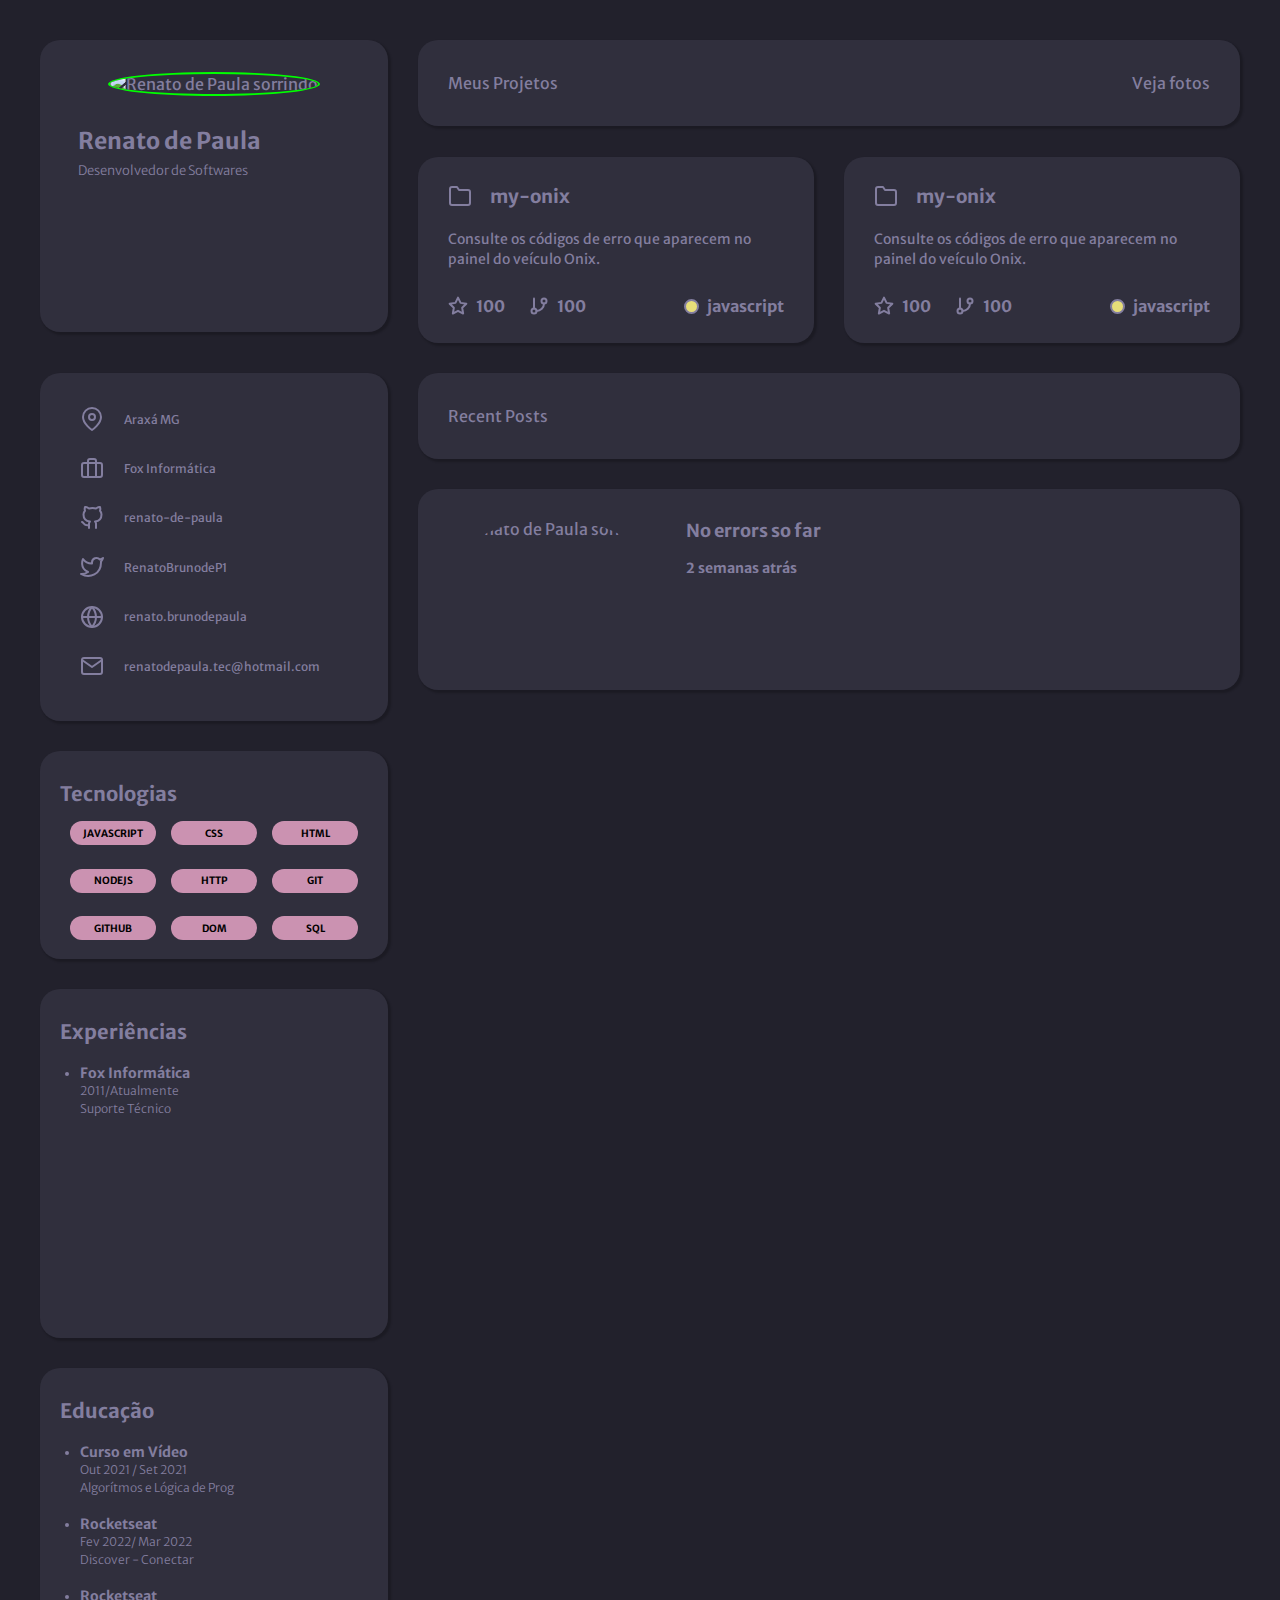
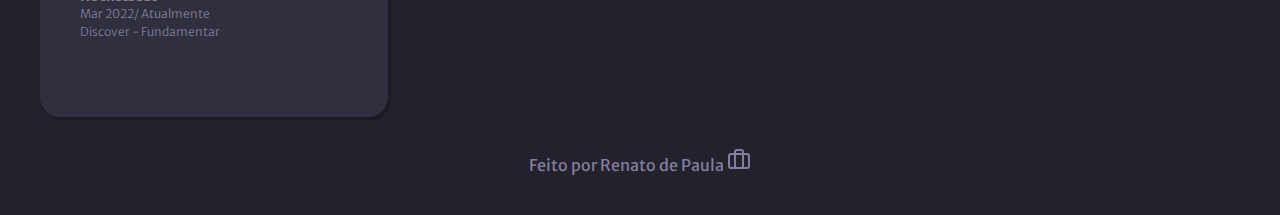
==== commit ffb3e3b6: "ajusts flex responsive" ====
--- a/index.html
+++ b/index.html
@@ -1,134 +1,168 @@
 <!DOCTYPE html>
 <html lang="pt-br">
-  <head>
-      <meta charset="UTF-8">
-        <meta name="viewport" content="width=device-width, initial-scale=1.0">
-      <title>Portfolio</title>
-      <link rel="stylesheet" href="style.css">
-    
-      <link href="https://fonts.googleapis.com/css2?family=Merriweather+Sans&display=swap" rel="stylesheet">
-  </head>
-
-<body> 
+
+<head>
+  <meta charset="UTF-8">
+  <meta name="viewport" content="width=device-width, initial-scale=1.0">
+  <title>Portfolio</title>
+  <link rel="stylesheet" href="style.css">
+
+  <link href="https://fonts.googleapis.com/css2?family=Merriweather+Sans&display=swap" rel="stylesheet">
+</head>
+
+<body>
   <header>
     <section class="profile">
-      <div >      
+      <div>
         <img src="https://avatars.githubusercontent.com/u/103689532?v=4" alt="Renato de Paula sorrindo">
         <h1>Renato de Paula</h1>
         <p>Desenvolvedor de Softwares</p>
-      </div>    
-    </section>  
-        
+      </div>
+    </section>
+
     <div class="menu-main">
       <section class="my-projets">
-        <a title="Projetos de Rentao de Paula" target ="_blank" href="./myProjets.html" >
+        <a title="Projetos de Rentao de Paula" target="_blank" href="./myProjets.html">
           <p>Meus Projetos</p>
         </a>
 
         <a href="./images.html">
           <p>Veja fotos</p>
-        </a>                         
+        </a>
       </section>
 
-    <div class="box-my-onix">     
-
-      <section class="my-onix">
-        <div class="folder">
-        <svg xmlns="http://www.w3.org/2000/svg" width="24" height="24" viewBox="0 0 24 24" fill="none" stroke="currentColor" stroke-width="2" stroke-linecap="round" stroke-linejoin="round" class="feather feather-folder"><path d="M22 19a2 2 0 0 1-2 2H4a2 2 0 0 1-2-2V5a2 2 0 0 1 2-2h5l2 3h9a2 2 0 0 1 2 2z"></path>
-        </svg>
+      <div class="box-my-onix">
+
+        <section class="my-onix">
+          <div class="folder">
+            <svg xmlns="http://www.w3.org/2000/svg" width="24" height="24" viewBox="0 0 24 24" fill="none"
+              stroke="currentColor" stroke-width="2" stroke-linecap="round" stroke-linejoin="round"
+              class="feather feather-folder">
+              <path d="M22 19a2 2 0 0 1-2 2H4a2 2 0 0 1-2-2V5a2 2 0 0 1 2-2h5l2 3h9a2 2 0 0 1 2 2z"></path>
+            </svg>
             <h3>my-onix</h3>
-        </div>                
+          </div>
           <p>
             Consulte os códigos de erro que aparecem no painel do veículo Onix.
           </p>
 
           <div id="star-javascript">
             <div id="star">
-            
-            <svg width="20" height="20" viewBox="0 0 20 20" fill="none" xmlns="http://www.w3.org/2000/svg">
-              <path d="M10 1.66667L12.575 6.88334L18.3333 7.725L14.1667 11.7833L15.15 17.5167L10 14.8083L4.85001 17.5167L5.83334 11.7833L1.66667 7.725L7.42501 6.88334L10 1.66667Z" stroke="#837E9F" stroke-width="2" stroke-linecap="round" stroke-linejoin="round"/>
+
+              <svg width="20" height="20" viewBox="0 0 20 20" fill="none" xmlns="http://www.w3.org/2000/svg">
+                <path
+                  d="M10 1.66667L12.575 6.88334L18.3333 7.725L14.1667 11.7833L15.15 17.5167L10 14.8083L4.85001 17.5167L5.83334 11.7833L1.66667 7.725L7.42501 6.88334L10 1.66667Z"
+                  stroke="#837E9F" stroke-width="2" stroke-linecap="round" stroke-linejoin="round" />
+              </svg>
+              <span>100</span>
+
+              <svg width="20" height="20" viewBox="0 0 20 20" fill="none" xmlns="http://www.w3.org/2000/svg">
+                <path d="M5 2.5V12.5" stroke="#837E9F" stroke-width="2" stroke-linecap="round"
+                  stroke-linejoin="round" />
+                <path
+                  d="M15 7.5C16.3807 7.5 17.5 6.38071 17.5 5C17.5 3.61929 16.3807 2.5 15 2.5C13.6193 2.5 12.5 3.61929 12.5 5C12.5 6.38071 13.6193 7.5 15 7.5Z"
+                  stroke="#837E9F" stroke-width="2" stroke-linecap="round" stroke-linejoin="round" />
+                <path
+                  d="M5 17.5C6.38071 17.5 7.5 16.3807 7.5 15C7.5 13.6193 6.38071 12.5 5 12.5C3.61929 12.5 2.5 13.6193 2.5 15C2.5 16.3807 3.61929 17.5 5 17.5Z"
+                  stroke="#837E9F" stroke-width="2" stroke-linecap="round" stroke-linejoin="round" />
+                <path d="M15 7.5C15 9.48912 14.2098 11.3968 12.8033 12.8033C11.3968 14.2098 9.48912 15 7.5 15"
+                  stroke="#837E9F" stroke-width="2" stroke-linecap="round" stroke-linejoin="round" />
+              </svg>
+              <span>100</span>
+
+
+            </div>
+            <div id="javascript">
+              <svg width="15" height="15" viewBox="0 0 15 15" fill="none" xmlns="http://www.w3.org/2000/svg">
+                <circle cx="7.5" cy="7.5" r="6.5" fill="#E7DE79" stroke="#837E9F" stroke-width="2" />
+              </svg>
+              <span>javascript</span>
+            </div>
+
+          </div>
+
+        </section>
+
+        <section class="my-onix">
+          <div class="folder">
+            <svg xmlns="http://www.w3.org/2000/svg" width="24" height="24" viewBox="0 0 24 24" fill="none"
+              stroke="currentColor" stroke-width="2" stroke-linecap="round" stroke-linejoin="round"
+              class="feather feather-folder">
+              <path d="M22 19a2 2 0 0 1-2 2H4a2 2 0 0 1-2-2V5a2 2 0 0 1 2-2h5l2 3h9a2 2 0 0 1 2 2z"></path>
             </svg>
-            <span>100</span>                  
-
-            <svg width="20" height="20" viewBox="0 0 20 20" fill="none" xmlns="http://www.w3.org/2000/svg">
-              <path d="M5 2.5V12.5" stroke="#837E9F" stroke-width="2" stroke-linecap="round" stroke-linejoin="round"/>
-              <path d="M15 7.5C16.3807 7.5 17.5 6.38071 17.5 5C17.5 3.61929 16.3807 2.5 15 2.5C13.6193 2.5 12.5 3.61929 12.5 5C12.5 6.38071 13.6193 7.5 15 7.5Z" stroke="#837E9F" stroke-width="2" stroke-linecap="round" stroke-linejoin="round"/>
-              <path d="M5 17.5C6.38071 17.5 7.5 16.3807 7.5 15C7.5 13.6193 6.38071 12.5 5 12.5C3.61929 12.5 2.5 13.6193 2.5 15C2.5 16.3807 3.61929 17.5 5 17.5Z" stroke="#837E9F" stroke-width="2" stroke-linecap="round" stroke-linejoin="round"/>
-              <path d="M15 7.5C15 9.48912 14.2098 11.3968 12.8033 12.8033C11.3968 14.2098 9.48912 15 7.5 15" stroke="#837E9F" stroke-width="2" stroke-linecap="round" stroke-linejoin="round"/>
-            </svg>                  
-            <span>100</span>       
-            
-
-          </div>
-          <div id="javascript">
-              <svg width="15" height="15" viewBox="0 0 15 15" fill="none" xmlns="http://www.w3.org/2000/svg">
-                <circle cx="7.5" cy="7.5" r="6.5" fill="#E7DE79" stroke="#837E9F" stroke-width="2"/>
-              </svg>
-              <span>javascript</span>
-          </div>
-
-          </div>
-          
-      </section>
-
-      <section class="my-onix">
-        <div class="folder">
-        <svg xmlns="http://www.w3.org/2000/svg" width="24" height="24" viewBox="0 0 24 24" fill="none" stroke="currentColor" stroke-width="2" stroke-linecap="round" stroke-linejoin="round" class="feather feather-folder"><path d="M22 19a2 2 0 0 1-2 2H4a2 2 0 0 1-2-2V5a2 2 0 0 1 2-2h5l2 3h9a2 2 0 0 1 2 2z"></path>
-        </svg>
             <h3>my-onix</h3>
           </div>
-          
+
           <p>
             Consulte os códigos de erro que aparecem no painel do veículo Onix.
           </p>
 
           <div id="star-javascript">
             <div id="star">
-            
-            <svg width="20" height="20" viewBox="0 0 20 20" fill="none" xmlns="http://www.w3.org/2000/svg">
-              <path d="M10 1.66667L12.575 6.88334L18.3333 7.725L14.1667 11.7833L15.15 17.5167L10 14.8083L4.85001 17.5167L5.83334 11.7833L1.66667 7.725L7.42501 6.88334L10 1.66667Z" stroke="#837E9F" stroke-width="2" stroke-linecap="round" stroke-linejoin="round"/>
-            </svg>
-            <span>100</span>
-
-            <svg width="20" height="20" viewBox="0 0 20 20" fill="none" xmlns="http://www.w3.org/2000/svg">
-              <path d="M5 2.5V12.5" stroke="#837E9F" stroke-width="2" stroke-linecap="round" stroke-linejoin="round"/>
-              <path d="M15 7.5C16.3807 7.5 17.5 6.38071 17.5 5C17.5 3.61929 16.3807 2.5 15 2.5C13.6193 2.5 12.5 3.61929 12.5 5C12.5 6.38071 13.6193 7.5 15 7.5Z" stroke="#837E9F" stroke-width="2" stroke-linecap="round" stroke-linejoin="round"/>
-              <path d="M5 17.5C6.38071 17.5 7.5 16.3807 7.5 15C7.5 13.6193 6.38071 12.5 5 12.5C3.61929 12.5 2.5 13.6193 2.5 15C2.5 16.3807 3.61929 17.5 5 17.5Z" stroke="#837E9F" stroke-width="2" stroke-linecap="round" stroke-linejoin="round"/>
-              <path d="M15 7.5C15 9.48912 14.2098 11.3968 12.8033 12.8033C11.3968 14.2098 9.48912 15 7.5 15" stroke="#837E9F" stroke-width="2" stroke-linecap="round" stroke-linejoin="round"/>
-            </svg>                  
-            <span>100</span>       
-            
+
+              <svg width="20" height="20" viewBox="0 0 20 20" fill="none" xmlns="http://www.w3.org/2000/svg">
+                <path
+                  d="M10 1.66667L12.575 6.88334L18.3333 7.725L14.1667 11.7833L15.15 17.5167L10 14.8083L4.85001 17.5167L5.83334 11.7833L1.66667 7.725L7.42501 6.88334L10 1.66667Z"
+                  stroke="#837E9F" stroke-width="2" stroke-linecap="round" stroke-linejoin="round" />
+              </svg>
+              <span>100</span>
+
+              <svg width="20" height="20" viewBox="0 0 20 20" fill="none" xmlns="http://www.w3.org/2000/svg">
+                <path d="M5 2.5V12.5" stroke="#837E9F" stroke-width="2" stroke-linecap="round"
+                  stroke-linejoin="round" />
+                <path
+                  d="M15 7.5C16.3807 7.5 17.5 6.38071 17.5 5C17.5 3.61929 16.3807 2.5 15 2.5C13.6193 2.5 12.5 3.61929 12.5 5C12.5 6.38071 13.6193 7.5 15 7.5Z"
+                  stroke="#837E9F" stroke-width="2" stroke-linecap="round" stroke-linejoin="round" />
+                <path
+                  d="M5 17.5C6.38071 17.5 7.5 16.3807 7.5 15C7.5 13.6193 6.38071 12.5 5 12.5C3.61929 12.5 2.5 13.6193 2.5 15C2.5 16.3807 3.61929 17.5 5 17.5Z"
+                  stroke="#837E9F" stroke-width="2" stroke-linecap="round" stroke-linejoin="round" />
+                <path d="M15 7.5C15 9.48912 14.2098 11.3968 12.8033 12.8033C11.3968 14.2098 9.48912 15 7.5 15"
+                  stroke="#837E9F" stroke-width="2" stroke-linecap="round" stroke-linejoin="round" />
+              </svg>
+              <span>100</span>
+
+
+            </div>
+            <div id="javascript">
+              <svg width="15" height="15" viewBox="0 0 15 15" fill="none" xmlns="http://www.w3.org/2000/svg">
+                <circle cx="7.5" cy="7.5" r="6.5" fill="#E7DE79" stroke="#837E9F" stroke-width="2" />
+              </svg>
+              <span>javascript</span>
+            </div>
 
           </div>
-          <div id="javascript">
-              <svg width="15" height="15" viewBox="0 0 15 15" fill="none" xmlns="http://www.w3.org/2000/svg">
-                <circle cx="7.5" cy="7.5" r="6.5" fill="#E7DE79" stroke="#837E9F" stroke-width="2"/>
-              </svg>
-              <span>javascript</span>
-          </div>
-
-          </div>
-          
-      </section>          
-    </div>          
-          
-    </header>  
-    
-    <div class="aside">          
-      <section class="social-links">
-      <div >          
-        <ul>    
-          <a title="Araxá MG" target="_blank" href="https://www.google.com/maps/place/Arax%C3%A1,+MG/@-19.6039512,-46.9381066,13z/data=!3m1!4b1!4m5!3m4!1s0x94b03701af9afc33:0xf9d101560efb5abd!8m2!3d-19.5851791!4d-46.9447957">
-            <li>
-                <svg xmlns="http://www.w3.org/2000/svg" width="24" height="24" viewBox="0 0 24 24" fill="none" stroke="currentColor" stroke-width="2" stroke-linecap="round" stroke-linejoin="round" class="feather feather-map-pin"><path d="M21 10c0 7-9 13-9 13s-9-6-9-13a9 9 0 0 1 18 0z"></path><circle cx="12" cy="10" r="3"></circle>
+
+        </section>
+      </div>
+
+  </header>
+
+  <div class="aside">
+    <section class="social-links">
+      <div>
+        <ul>
+          <a title="Araxá MG" target="_blank"
+            href="https://www.google.com/maps/place/Arax%C3%A1,+MG/@-19.6039512,-46.9381066,13z/data=!3m1!4b1!4m5!3m4!1s0x94b03701af9afc33:0xf9d101560efb5abd!8m2!3d-19.5851791!4d-46.9447957">
+            <li>
+              <svg xmlns="http://www.w3.org/2000/svg" width="24" height="24" viewBox="0 0 24 24" fill="none"
+                stroke="currentColor" stroke-width="2" stroke-linecap="round" stroke-linejoin="round"
+                class="feather feather-map-pin">
+                <path d="M21 10c0 7-9 13-9 13s-9-6-9-13a9 9 0 0 1 18 0z"></path>
+                <circle cx="12" cy="10" r="3"></circle>
               </svg>
               Araxá MG
             </li>
-          </a>           
-            
-          <a title="Ir para página Fox Informática e Cartuhos" target="_blank" href="https://www.facebook.com/profile.php?id=100048541223115">
-            <li>
-              <svg xmlns="http://www.w3.org/2000/svg" width="24" height="24" viewBox="0 0 24 24" fill="none" stroke="currentColor" stroke-width="2" stroke-linecap="round" stroke-linejoin="round" class="feather feather-briefcase"><rect x="2" y="7" width="20" height="14" rx="2" ry="2"></rect><path d="M16 21V5a2 2 0 0 0-2-2h-4a2 2 0 0 0-2 2v16"></path></svg>
+          </a>
+
+          <a title="Ir para página Fox Informática e Cartuhos" target="_blank"
+            href="https://www.facebook.com/profile.php?id=100048541223115">
+            <li>
+              <svg xmlns="http://www.w3.org/2000/svg" width="24" height="24" viewBox="0 0 24 24" fill="none"
+                stroke="currentColor" stroke-width="2" stroke-linecap="round" stroke-linejoin="round"
+                class="feather feather-briefcase">
+                <rect x="2" y="7" width="20" height="14" rx="2" ry="2"></rect>
+                <path d="M16 21V5a2 2 0 0 0-2-2h-4a2 2 0 0 0-2 2v16"></path>
+              </svg>
 
               Fox Informática
             </li>
@@ -136,144 +170,173 @@
 
           <a title="Ir para Github de Renato de Paula" target="_blank" href="https://github.com/RenatodeePaula">
             <li>
-              <svg xmlns="http://www.w3.org/2000/svg" width="24" height="24" viewBox="0 0 24 24" fill="none" stroke="currentColor" stroke-width="2" stroke-linecap="round" stroke-linejoin="round" class="feather feather-github"><path d="M9 19c-5 1.5-5-2.5-7-3m14 6v-3.87a3.37 3.37 0 0 0-.94-2.61c3.14-.35 6.44-1.54 6.44-7A5.44 5.44 0 0 0 20 4.77 5.07 5.07 0 0 0 19.91 1S18.73.65 16 2.48a13.38 13.38 0 0 0-7 0C6.27.65 5.09 1 5.09 1A5.07 5.07 0 0 0 5 4.77a5.44 5.44 0 0 0-1.5 3.78c0 5.42 3.3 6.61 6.44 7A3.37 3.37 0 0 0 9 18.13V22"></path></svg>
-
-                renato-de-paula
-            </li>
-          </a>            
+              <svg xmlns="http://www.w3.org/2000/svg" width="24" height="24" viewBox="0 0 24 24" fill="none"
+                stroke="currentColor" stroke-width="2" stroke-linecap="round" stroke-linejoin="round"
+                class="feather feather-github">
+                <path
+                  d="M9 19c-5 1.5-5-2.5-7-3m14 6v-3.87a3.37 3.37 0 0 0-.94-2.61c3.14-.35 6.44-1.54 6.44-7A5.44 5.44 0 0 0 20 4.77 5.07 5.07 0 0 0 19.91 1S18.73.65 16 2.48a13.38 13.38 0 0 0-7 0C6.27.65 5.09 1 5.09 1A5.07 5.07 0 0 0 5 4.77a5.44 5.44 0 0 0-1.5 3.78c0 5.42 3.3 6.61 6.44 7A3.37 3.37 0 0 0 9 18.13V22">
+                </path>
+              </svg>
+
+              renato-de-paula
+            </li>
+          </a>
           <a title="Ir para Twiter de Renato de Paula" target="_blank" href="https://twitter.com/RenatoBrunodeP1">
             <li>
-            <svg xmlns="http://www.w3.org/2000/svg" width="24" height="24" viewBox="0 0 24 24" fill="none" stroke="currentColor" stroke-width="2" stroke-linecap="round" stroke-linejoin="round" class="feather feather-twitter"><path d="M23 3a10.9 10.9 0 0 1-3.14 1.53 4.48 4.48 0 0 0-7.86 3v1A10.66 10.66 0 0 1 3 4s-4 9 5 13a11.64 11.64 0 0 1-7 2c9 5 20 0 20-11.5a4.5 4.5 0 0 0-.08-.83A7.72 7.72 0 0 0 23 3z"></path>
-            </svg>
-
-            RenatoBrunodeP1
-            </li>
-          </a>
-          
-        <a title="Ir para Renato de Paula" target="_blank" href="https://www.facebook.com/renato.brunodepaula/">
-            <li>
-              <svg xmlns="http://www.w3.org/2000/svg" width="24" height="24" viewBox="0 0 24 24" fill="none" stroke="currentColor" stroke-width="2" stroke-linecap="round" stroke-linejoin="round" class="feather feather-globe"><circle cx="12" cy="12" r="10"></circle><line x1="2" y1="12" x2="22" y2="12"></line><path d="M12 2a15.3 15.3 0 0 1 4 10 15.3 15.3 0 0 1-4 10 15.3 15.3 0 0 1-4-10 15.3 15.3 0 0 1 4-10z"></path>
-              </svg>                
+              <svg xmlns="http://www.w3.org/2000/svg" width="24" height="24" viewBox="0 0 24 24" fill="none"
+                stroke="currentColor" stroke-width="2" stroke-linecap="round" stroke-linejoin="round"
+                class="feather feather-twitter">
+                <path
+                  d="M23 3a10.9 10.9 0 0 1-3.14 1.53 4.48 4.48 0 0 0-7.86 3v1A10.66 10.66 0 0 1 3 4s-4 9 5 13a11.64 11.64 0 0 1-7 2c9 5 20 0 20-11.5a4.5 4.5 0 0 0-.08-.83A7.72 7.72 0 0 0 23 3z">
+                </path>
+              </svg>
+
+              RenatoBrunodeP1
+            </li>
+          </a>
+
+          <a title="Ir para Renato de Paula" target="_blank" href="https://www.facebook.com/renato.brunodepaula/">
+            <li>
+              <svg xmlns="http://www.w3.org/2000/svg" width="24" height="24" viewBox="0 0 24 24" fill="none"
+                stroke="currentColor" stroke-width="2" stroke-linecap="round" stroke-linejoin="round"
+                class="feather feather-globe">
+                <circle cx="12" cy="12" r="10"></circle>
+                <line x1="2" y1="12" x2="22" y2="12"></line>
+                <path d="M12 2a15.3 15.3 0 0 1 4 10 15.3 15.3 0 0 1-4 10 15.3 15.3 0 0 1-4-10 15.3 15.3 0 0 1 4-10z">
+                </path>
+              </svg>
               renato.brunodepaula
-            
-            </li>
-        </a>
-
-        <a title="Enviar email para Renato de Paula" target="_blank" href="mailto:renatodepaula.tec@hotmail.com">
-          <li>
-            <svg xmlns="http://www.w3.org/2000/svg" width="24" height="24" viewBox="0 0 24 24" fill="none" stroke="currentColor" stroke-width="2" stroke-linecap="round" stroke-linejoin="round" class="feather feather-mail"><path d="M4 4h16c1.1 0 2 .9 2 2v12c0 1.1-.9 2-2 2H4c-1.1 0-2-.9-2-2V6c0-1.1.9-2 2-2z"></path><polyline points="22,6 12,13 2,6"></polyline>
-            </svg>  
-            renatodepaula.tec@hotmail.com
-          </li>
-        </a>
-        </ul> 
-      </div>
-      </section>
-      
-      <div class="recents-error">
-        <section class="recent-posts">
-        <a title="Projetos de Rentao de Paula" target ="_blank" href="./myProjets.html" >
-          <p>Recent Posts</p>
-        </a>
-                    
-        </section>
-
-        <section class="error">
-          <img src="https://avatars.githubusercontent.com/u/103689532?v=4" alt="Renato de Paula sorrindo">
-          
-          <div class="error-date">
-            <p>No errors so far</p>
-          
-            <p>2 semanas atrás</p>
-          </div>
-          
-              
-
-        </section> 
-      </div>            
-    
-    </div> 
-
-    <section class="tecnology">        
-      <div>  
-        <h1>Tecnologias</h1>        
-        <ul>
-          <a target="_blank"  href="https://developer.mozilla.org/pt-BR/docs/Web/JavaScript">
-            <li>Javascript</li>
-          </a>
-          <a  target="_blank" href="https://developer.mozilla.org/pt-BR/docs/Web/CSS">
-            <li>Css</li>
-          </a>
-          <a target="_blank" href="https://developer.mozilla.org/pt-BR/docs/Web/HTML">
-            <li>HTML</li>
-          </a>
-          <a target="_blank" href="https://developer.mozilla.org/en-US/docs/Learn/Server-side/Express_Nodejs/Introduction">
-            <li>NodeJs</li></a>
-          <a target="_blank" href="https://developer.mozilla.org/pt-BR/docs/Web/HTTP">
-            <li>HTTP</li>
-          </a>
-          <a target="_blank" href="https://developer.mozilla.org/en-US/docs/Learn/Tools_and_testing/GitHub">
-            <li>Git</li>
-          </a>
-          <a target="_blank" href="https://developer.mozilla.org/en-US/docs/Learn/Tools_and_testing/GitHub">
-            <li>Github</li>
-          </a>
-          <a target="_blank" href="https://developer.mozilla.org/pt-BR/docs/Web/API/Document_Object_Model">
-            <li>Dom</li>
-          </a>
-          <a target="_blank" href="https://developer.mozilla.org/en-US/docs/Glossary/SQL">
-            <li>Sql</li>
-          </a>              
+
+            </li>
+          </a>
+
+          <a title="Enviar email para Renato de Paula" target="_blank" href="mailto:renatodepaula.tec@hotmail.com">
+            <li>
+              <svg xmlns="http://www.w3.org/2000/svg" width="24" height="24" viewBox="0 0 24 24" fill="none"
+                stroke="currentColor" stroke-width="2" stroke-linecap="round" stroke-linejoin="round"
+                class="feather feather-mail">
+                <path d="M4 4h16c1.1 0 2 .9 2 2v12c0 1.1-.9 2-2 2H4c-1.1 0-2-.9-2-2V6c0-1.1.9-2 2-2z"></path>
+                <polyline points="22,6 12,13 2,6"></polyline>
+              </svg>
+              renatodepaula.tec@hotmail.com
+            </li>
+          </a>
         </ul>
       </div>
     </section>
-  
-    <section class="experiences-education"> 
-       <h1>Experiências</h1> 
-        <ul>
-          <li>
-          <h3>Fox Informática</h3>  
-          <h4>2011/Atualmente </h4>            
-          <h4> Suporte Técnico</h4>        
-          </li>                        
-        </ul>
-     
-    </section>
-
-    <section id="educat" class="experiences-education"> 
-      <div>
-      <h1>Educação</h1> 
-        <ul>     
-          
-          <li>
-            <h3>Curso em Vídeo</h3>   
-            <h4>Out 2021 / Set 2021</h4> 
-            <h4>Algorítmos e Lógica de Prog</h4> 
-          </li>  
-          <br>
-
-          <li>
-            <h3> Rocketseat</h3>      
-            <h4>Fev 2022/ Mar 2022</h4>     
-            <h4>Discover - Conectar</h4>    
-          </li>
-          <br>
-          <li>
-            <h3>Rocketseat</h3>    
-            <h4>Mar 2022/ Atualmente</h4>  
-            <h4>Discover - Fundamentar</h4>  
-          </li>
-        
-        </ul>
-      </div>     
-      
-    </section>
-  
-    <footer>
-      Feito por Renato de Paula 👨🏻‍💻
-    </footer>
-     
+
+    <div class="recents-error">
+      <section class="recent-posts">
+        <a title="Projetos de Rentao de Paula" target="_blank" href="./myProjets.html">
+          <p>Recent Posts</p>
+        </a>
+
+      </section>
+
+      <section class="error">
+        <img src="https://avatars.githubusercontent.com/u/103689532?v=4" alt="Renato de Paula sorrindo">
+
+        <div class="error-date">
+          <p>No errors so far</p>
+
+          <p>2 semanas atrás</p>
+        </div>
+
+
+
+      </section>
+    </div>
+
+  </div>
+
+  <section class="tecnology">
+    <div>
+      <h1>Tecnologias</h1>
+      <ul>
+        <a target="_blank" href="https://developer.mozilla.org/pt-BR/docs/Web/JavaScript">
+          <li>Javascript</li>
+        </a>
+        <a target="_blank" href="https://developer.mozilla.org/pt-BR/docs/Web/CSS">
+          <li>Css</li>
+        </a>
+        <a target="_blank" href="https://developer.mozilla.org/pt-BR/docs/Web/HTML">
+          <li>HTML</li>
+        </a>
+        <a target="_blank"
+          href="https://developer.mozilla.org/en-US/docs/Learn/Server-side/Express_Nodejs/Introduction">
+          <li>NodeJs</li>
+        </a>
+        <a target="_blank" href="https://developer.mozilla.org/pt-BR/docs/Web/HTTP">
+          <li>HTTP</li>
+        </a>
+        <a target="_blank" href="https://developer.mozilla.org/en-US/docs/Learn/Tools_and_testing/GitHub">
+          <li>Git</li>
+        </a>
+        <a target="_blank" href="https://developer.mozilla.org/en-US/docs/Learn/Tools_and_testing/GitHub">
+          <li>Github</li>
+        </a>
+        <a target="_blank" href="https://developer.mozilla.org/pt-BR/docs/Web/API/Document_Object_Model">
+          <li>Dom</li>
+        </a>
+        <a target="_blank" href="https://developer.mozilla.org/en-US/docs/Glossary/SQL">
+          <li>Sql</li>
+        </a>
+      </ul>
+    </div>
+  </section>
+
+  <section class="experiences-education">
+    <h1>Experiências</h1>
+    <ul>
+      <li>
+        <h3>Fox Informática</h3>
+        <h4>2011/Atualmente </h4>
+        <h4> Suporte Técnico</h4>
+      </li>
+    </ul>
+
+  </section>
+
+  <section id="educat" class="experiences-education">
+    <div>
+      <h1>Educação</h1>
+      <ul>
+
+        <li>
+          <h3>Curso em Vídeo</h3>
+          <h4>Out 2021 / Set 2021</h4>
+          <h4>Algorítmos e Lógica de Prog</h4>
+        </li>
+        <br>
+
+        <li>
+          <h3> Rocketseat</h3>
+          <h4>Fev 2022/ Mar 2022</h4>
+          <h4>Discover - Conectar</h4>
+        </li>
+        <br>
+        <li>
+          <h3>Rocketseat</h3>
+          <h4>Mar 2022/ Atualmente</h4>
+          <h4>Discover - Fundamentar</h4>
+        </li>
+      </ul>
+    </div>
+
+  </section>
+
+  <footer>
+    <p>Feito por Renato de Paula
+      <svg xmlns="http://www.w3.org/2000/svg" width="24" height="24" viewBox="0 0 24 24" fill="none"
+        stroke="currentColor" stroke-width="2" stroke-linecap="round" stroke-linejoin="round"
+        class="feather feather-briefcase">
+        <rect x="2" y="7" width="20" height="14" rx="2" ry="2"></rect>
+        <path d="M16 21V5a2 2 0 0 0-2-2h-4a2 2 0 0 0-2 2v16"></path>
+      </svg>
+    </p>
+  </footer>
+
 </body>
 
-    
+
 </html>--- a/style.css
+++ b/style.css
@@ -227,9 +227,6 @@
     background: #302F3D;
     box-shadow: 2px 2px 2px 1px rgba(0, 0, 0, 0.2);
 }
-li {
-    
-}
 
 .error img {
     margin: 30px;    
@@ -341,15 +338,28 @@
 
 .experiences-education ul li {
     list-style: disc;
-}
-
-
-
-  
-    
+}    
 
 footer {
     display: flex;
-}
-
-
+    justify-content: center;
+    align-items: center;
+    margin-top: 30px;
+}
+
+@media (max-width: 1024px) {
+body {
+   
+    flex-wrap: wrap;
+   
+   padding: 5px;
+}
+
+header {
+    display: flex;
+    flex-wrap: wrap;
+    justify-content: center;
+}
+}
+
+
